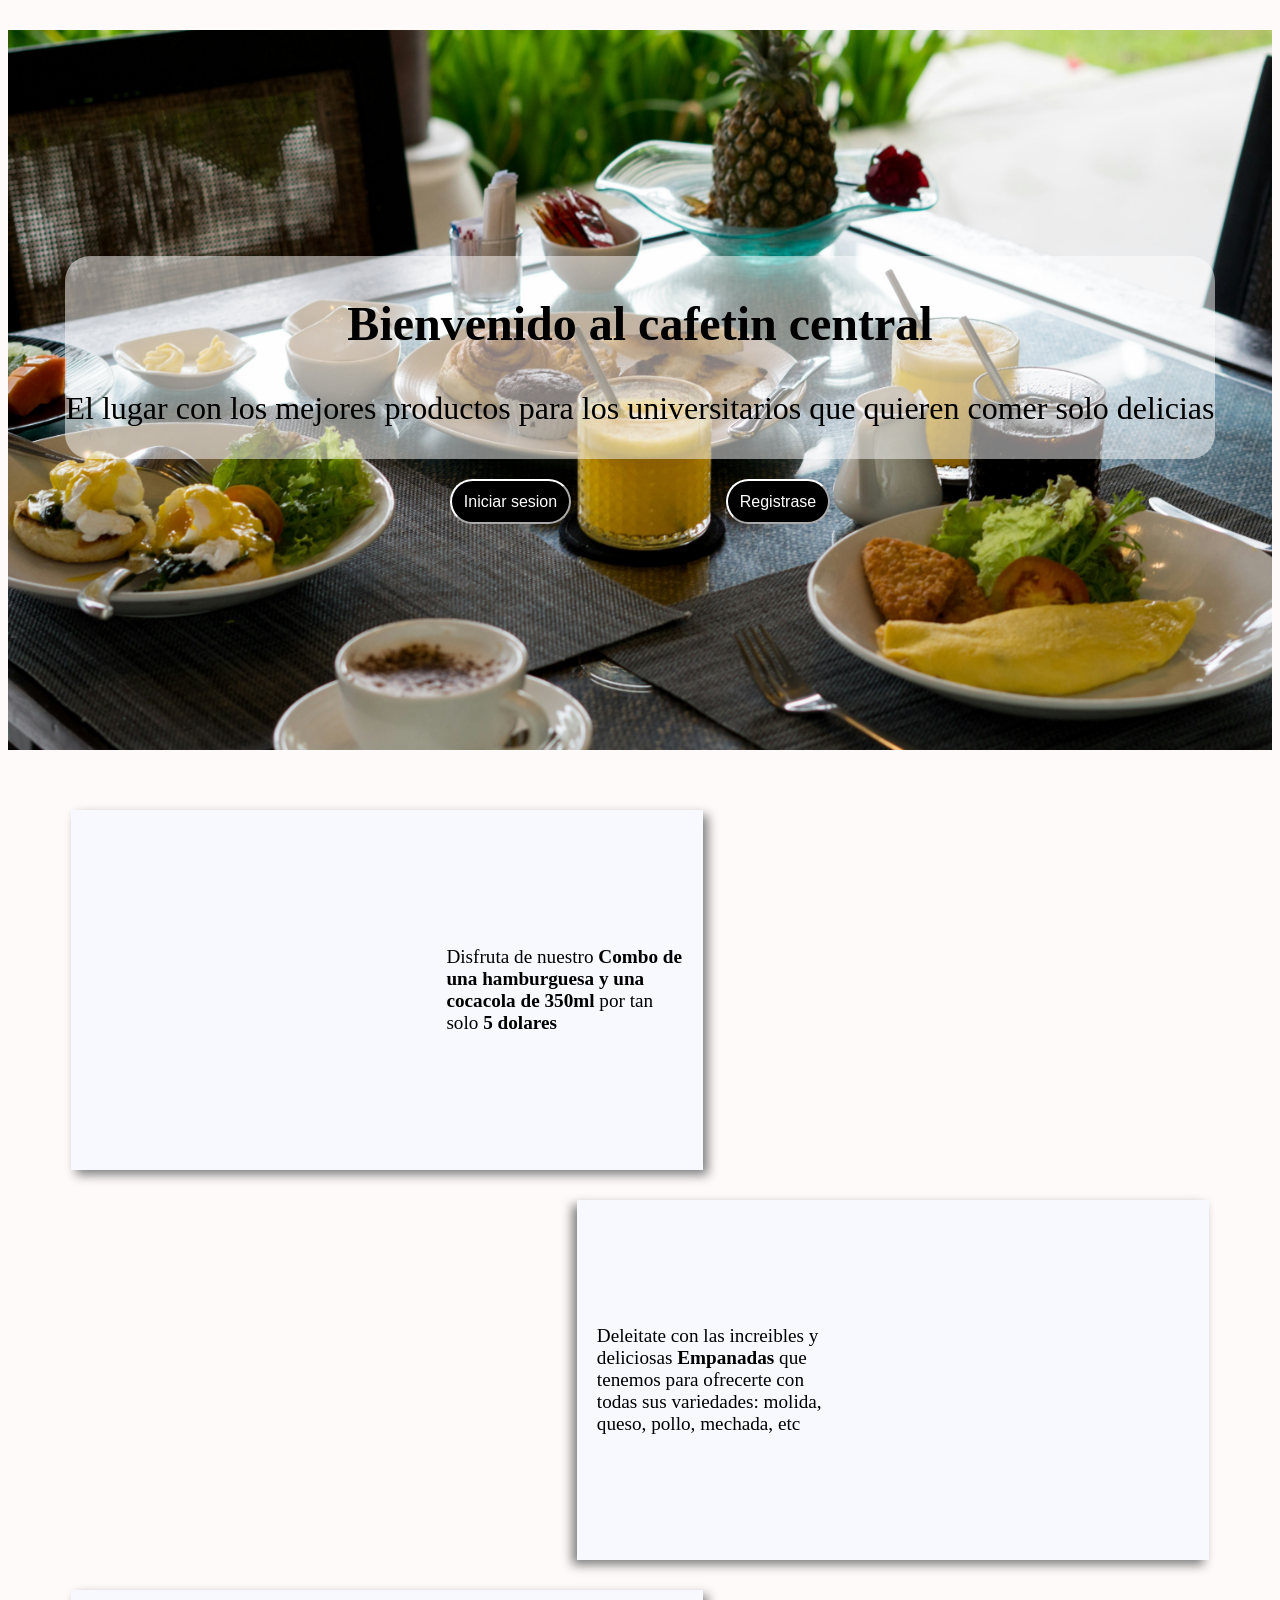
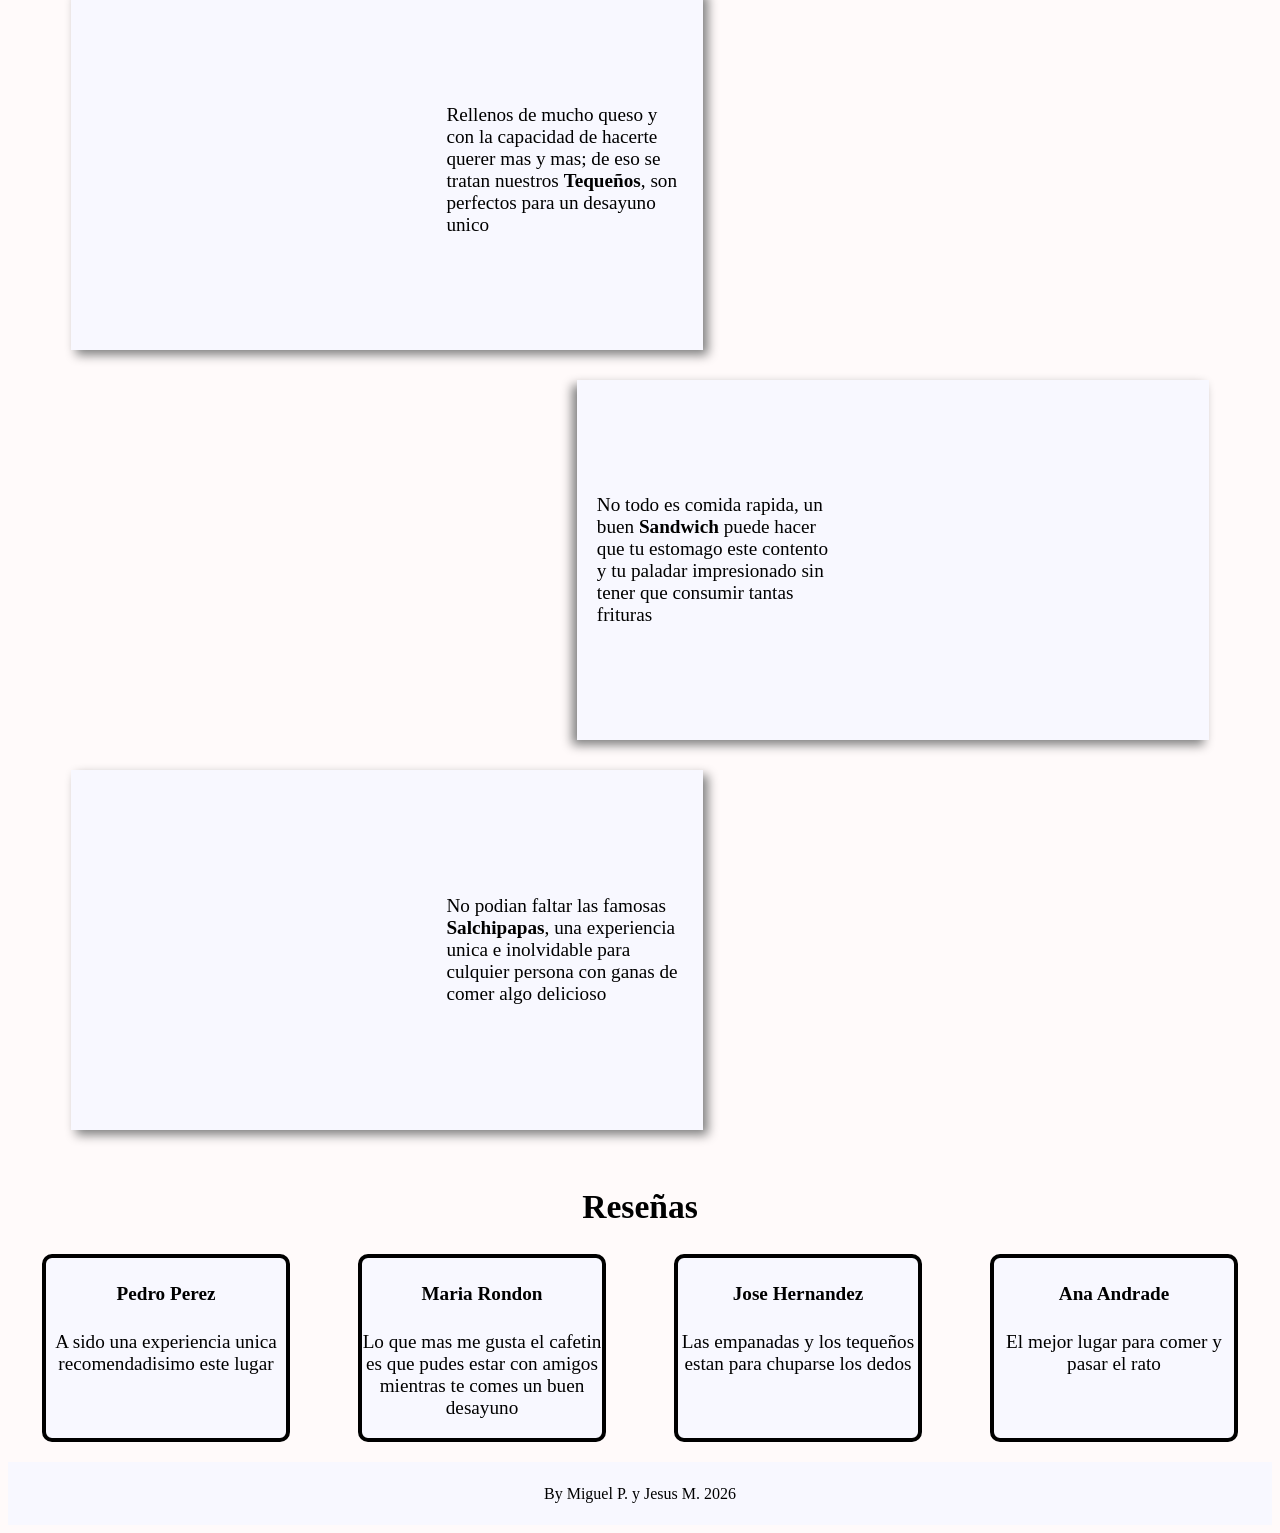
==== index.html @ e015e632 "commit 3" ====
<!DOCTYPE html>
<html lang="es">
<head>
	<meta charset="UTF-8">
	<meta name="viewport" content="width=device-width, initial-scale=1.0">
	<title>Cafetin Central</title>
	<link rel="stylesheet" href="styles.css">
</head>
<body>
	<section class="seccion Hero">
		<div class="texto">
			<h1>Bienvenido al cafetin central</h1>
			<p>El lugar con los mejores productos para los universitarios que quieren comer solo delicias</p>
		</div>
		<div class="botones">
			<button>Iniciar sesion</button>
			<button>Registrase</button>
		</div>
	</section>
	<section class="seccion sec2">
		<div class="producto pr1">
			<div class="img1"></div>
			<p>Disfruta de nuestro <strong>Combo de una hamburguesa y una cocacola de 350ml</strong> por tan solo <strong>5 dolares</strong></p>
		</div>
		<div class="producto pr2">
			<div class="img2"></div>
			<p>Deleitate con las increibles y deliciosas <strong>Empanadas</strong> que tenemos para ofrecerte con todas sus variedades: molida, queso, pollo, mechada, etc</p>
		</div>
		<div class="producto pr3">
			<div class="img3"></div>
			<p>Rellenos de mucho queso y con la capacidad de hacerte querer mas y mas; de eso se tratan nuestros <strong>Tequeños</strong>, son perfectos para un desayuno unico</p>
		</div>
		<div class="producto pr4">
			<div class="img4"></div>
			<p>No todo es comida rapida, un buen <strong>Sandwich</strong> puede hacer que tu estomago este contento y tu paladar impresionado sin tener que consumir tantas frituras</p>
		</div>
		<div class="producto pr5">
			<div class="img5"></div>
			<p>No podian faltar las famosas <strong>Salchipapas</strong>, una experiencia unica e inolvidable para culquier persona con ganas de comer algo delicioso</p>
		</div>
	</section>
	<section class="seccion reseñas">
		<h1>Reseñas</h1>
		<div class="contenReseña">
			<div class="reseña r1">
				<h4>Pedro Perez</h4>
				<p>A sido una experiencia unica recomendadisimo este lugar</p>
			</div>
			<div class="reseña r2">
				<h4>Maria Rondon</h4>
				<p>Lo que mas me gusta el cafetin es que pudes estar con amigos mientras te comes un buen desayuno</p>
			</div>
			<div class="reseña r3">
				<h4>Jose Hernandez</h4>
				<p>Las empanadas y los tequeños estan para chuparse los dedos</p>
			</div>
			<div class="reseña r4">
				<h4>Ana Andrade</h4>
				<p>El mejor lugar para comer y pasar el rato</p>
			</div>
		</div>
	</section>
	<footer>
		<p>By Miguel P. y Jesus M. 2026</p>
	</footer>
	
	<script src="script.js"></script>
</body>
</html>
---- styles.css ----
body {
	background-color: #FFFAFA;
}

.seccion{
	margin-top: 30px;
}

.Hero{
	height: 80vh;
	background-image: url("fondo.jpg");
	background-size: cover;
	background-repeat: no-repeat;
	background-position: center;
	display: flex;
	flex-direction: column;
	justify-content: center;
	align-items: center;
	color: black;
	font-size: 2rem;
}

.texto{
	text-align: center;
	background-color: rgba(255, 255, 255, 0.5);
	border-radius: 25px;
}

.botones{
	margin-top: 20px;
	display: flex;
	justify-content: space-between;
	width: 30%;
}

button{
	color: white;
	background-color: black;
	border-radius: 30px;
	border-color: white;
	padding: 3%;
	font-size: 1rem;
}


.sec2 {
	display: flex;
	flex-direction: column;
	align-items: center;

}

.producto{
	display: flex;
	width: 50%;
	align-items: center;
	background-color: #F8F8FF;
	box-shadow: 5px 5px 10px gray;
	margin-top: 30px;
}

.producto p {
	width: 40%;
	font-size: 1.2rem;
	margin: auto 20px;
}

.pr2, .pr4{
	margin-left: 40%;
	flex-direction: row-reverse;
	box-shadow: -5px 5px 10px gray;
}

.pr1, .pr3, .pr5 {
	margin-right: 40%;
}

.img1{
	background-image: url("https://www.burgerfi.com/wp-content/uploads/2025/01/Burgerfi-burger-with-fries-and-soda.webp");
	background-repeat: no-repeat;
	background-position: center;
	background-size: cover;
	height: 40vh;
	width: 60%;
}

.img2{
	background-image: url("https://www.elespectador.com/resizer/-V8Vt7vSho4xhtWnDewlnsDbZDU=/arc-anglerfish-arc2-prod-elespectador/public/2EFJ2P7JPVGURJLT7QLCSD6P74.png");
	background-repeat: no-repeat;
	background-position: center;
	background-size: cover;
	height: 40vh;
	width: 60%;
}

.img3{
	background-image: url("https://tropimarkt.com/cdn/shop/articles/tequenos_tropimarkt.png?v=1674937147");
	background-repeat: no-repeat;
	background-position: center;
	background-size: cover;
	height: 40vh;
	width: 60%;
}

.img4{
	background-image: url("https://i.pinimg.com/736x/6b/01/6e/6b016ed0fc20f3c8dacdc3f804f98456.jpg");
	background-repeat: no-repeat;
	background-position: center;
	background-size: cover;
	height: 40vh;
	width: 60%;
}

.img5{
	background-image: url("https://imag.bonviveur.com/emplatado-final-de-las-salchipapas.jpg");
	background-repeat: no-repeat;
	background-position: center;
	background-size: cover;
	height: 40vh;
	width: 60%;
}

.reseñas {
	display: flex;
	flex-direction: column;
	align-items: center;
	font-size: 1.4rem;
}

.contenReseña {
	display: flex;
	justify-content: space-around;
}

.reseña {
	width: 19%;
	text-align: center;
	background-color: #F8F8FF;
	border: 4px black solid;
	border-radius: 10px;
	font-size: 1.2rem;
}

footer {
	margin-top: 20px;
	display: flex;
	justify-content: center;
	align-items: center;
	background-color: #F8F8FF;
	height: 7vh;
}
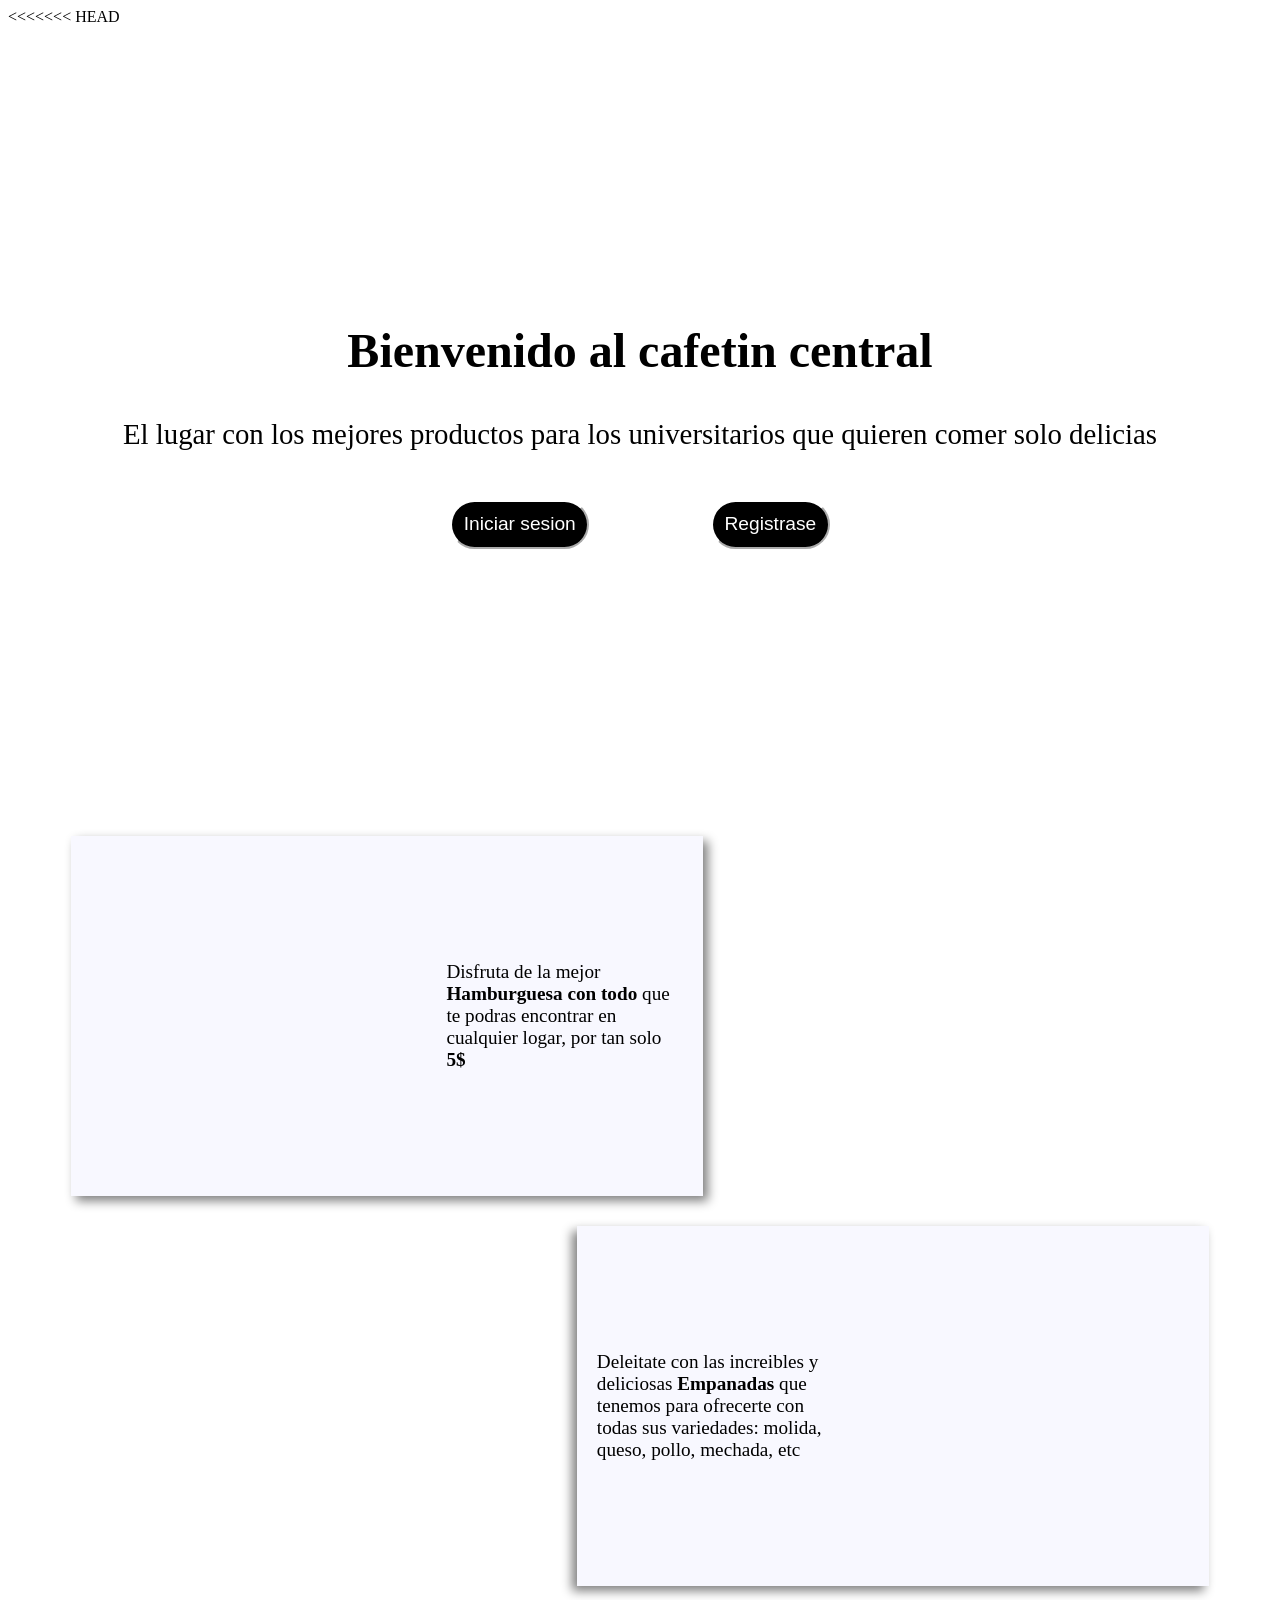
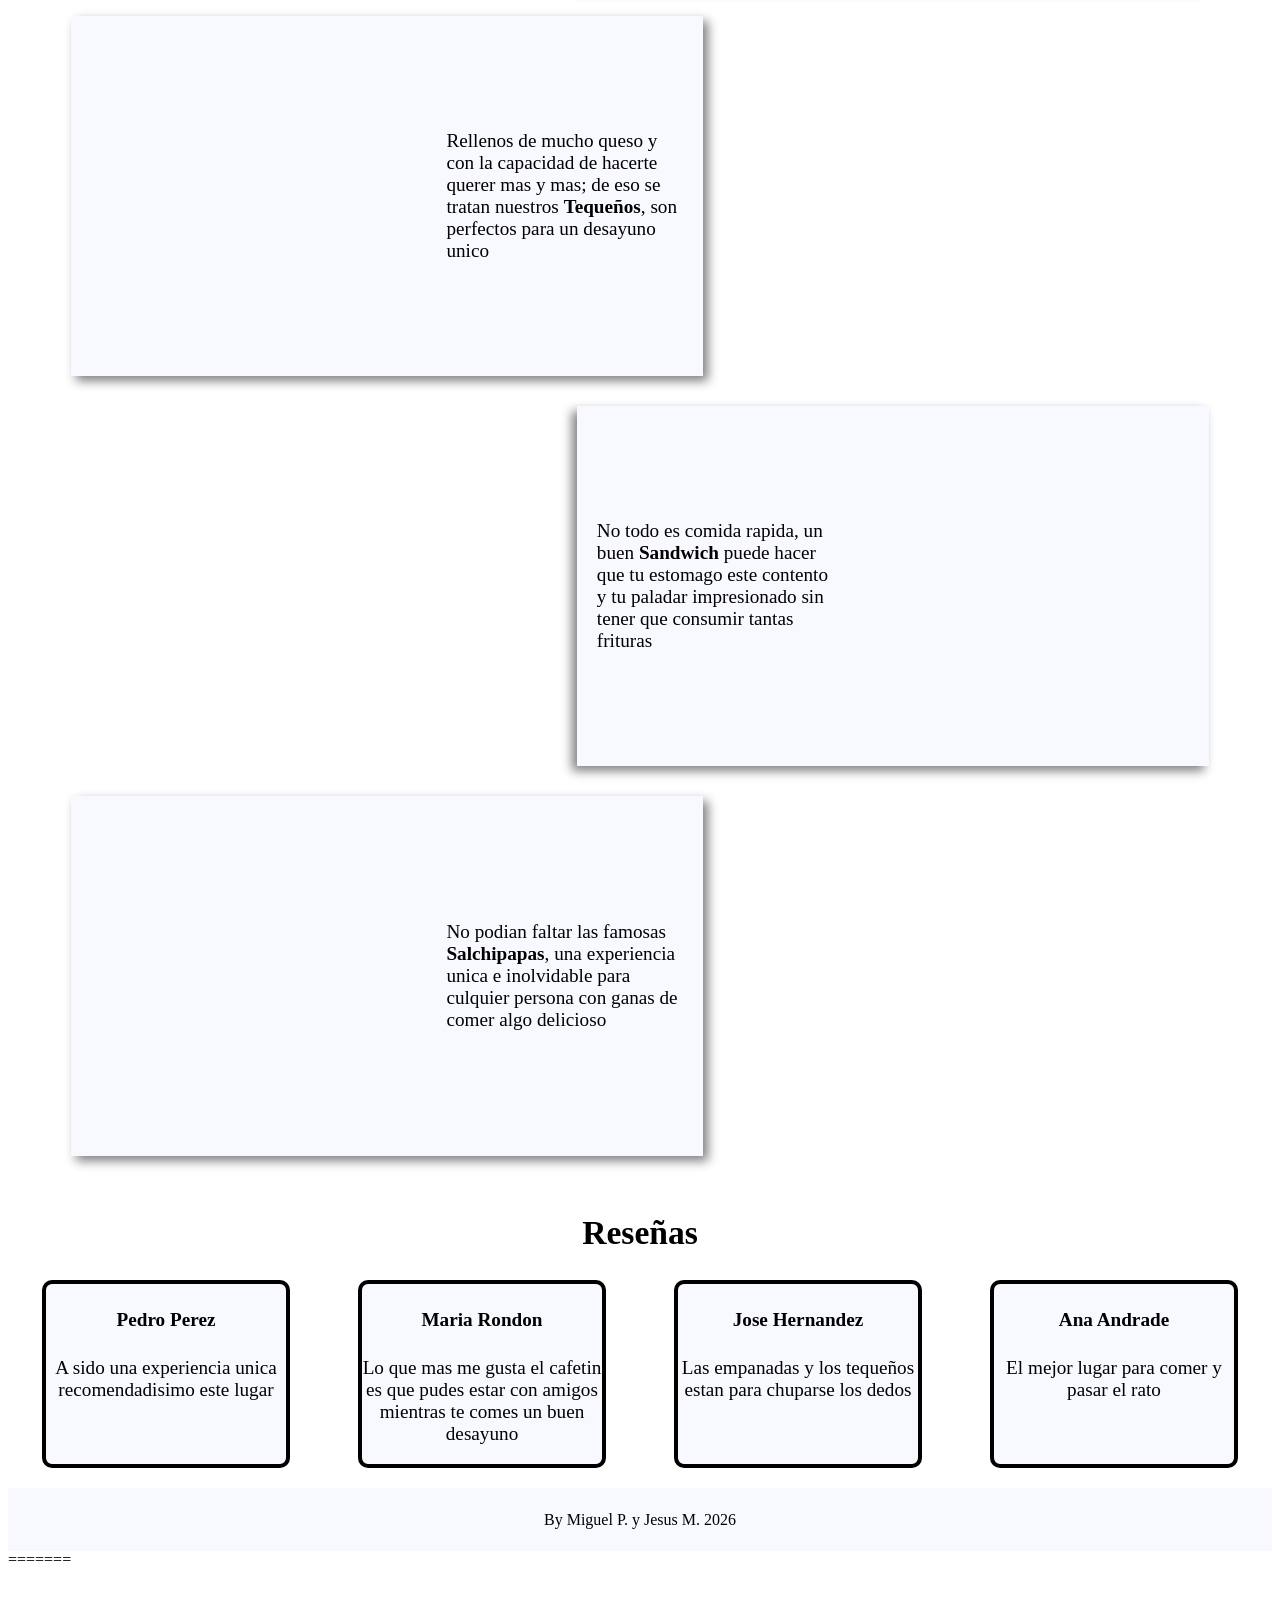
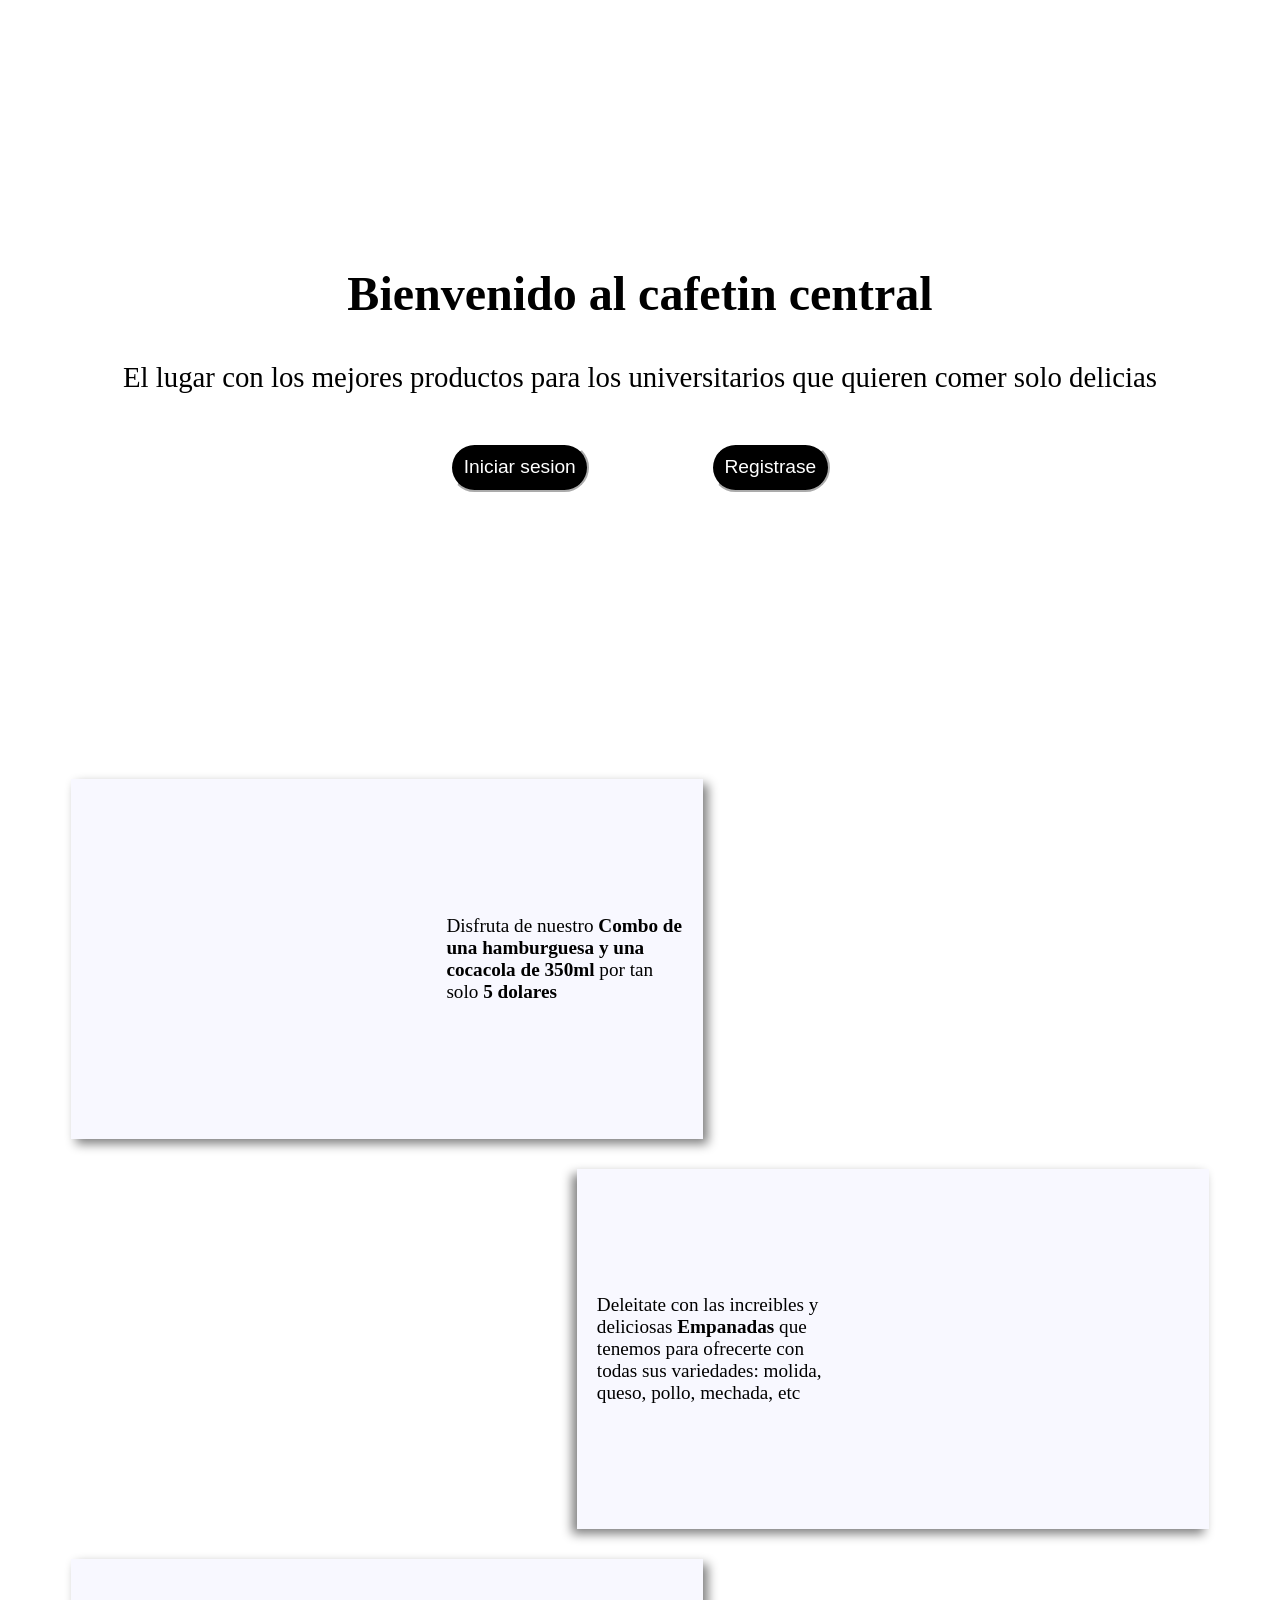
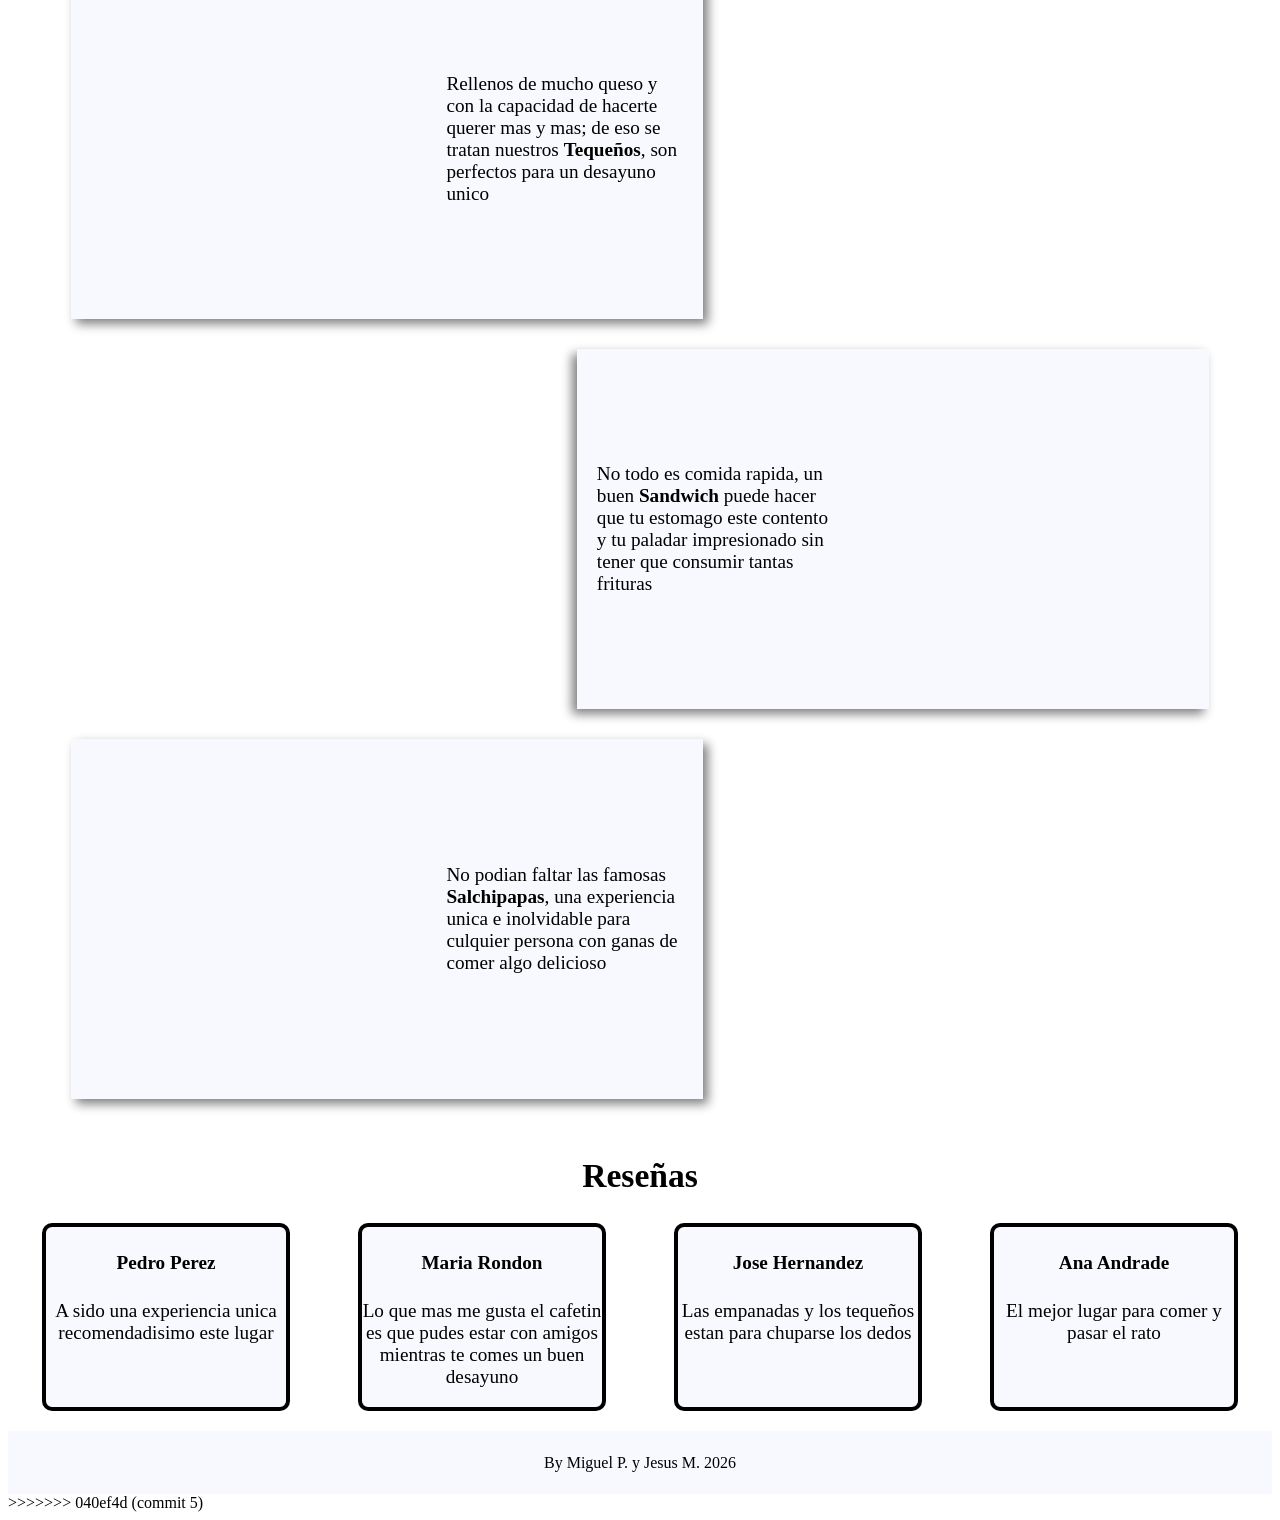
==== commit 2af8c9fd: "commit 9" ====
--- a/index.html
+++ b/index.html
@@ -1,3 +1,4 @@
+<<<<<<< HEAD
 <!DOCTYPE html>
 <html lang="es">
 <head>
@@ -13,14 +14,21 @@
 			<p>El lugar con los mejores productos para los universitarios que quieren comer solo delicias</p>
 		</div>
 		<div class="botones">
-			<button>Iniciar sesion</button>
-			<button>Registrase</button>
+			<button id="iniciar">Iniciar sesion</button>
+			<button class="registrar">Registrase</button>
 		</div>
+	</section>
+	<section id="iniciar-sesion">
+		<form action="" id="formulario">
+			<input type="text" placeholder="Ingresa tu nombre de usuario" id="usuario">
+			<input type="password" placeholder="Ingresa tu contraseña" id="contraseña">
+			<button id="entrar">Ingresar</button>
+		</form>
 	</section>
 	<section class="seccion sec2">
 		<div class="producto pr1">
 			<div class="img1"></div>
-			<p>Disfruta de nuestro <strong>Combo de una hamburguesa y una cocacola de 350ml</strong> por tan solo <strong>5 dolares</strong></p>
+			<p>Disfruta de la mejor <strong>Hamburguesa con todo</strong> que te podras encontrar en cualquier logar, por tan solo <strong>5$</strong></p>
 		</div>
 		<div class="producto pr2">
 			<div class="img2"></div>
@@ -66,4 +74,81 @@
 	
 	<script src="script.js"></script>
 </body>
+=======
+<!DOCTYPE html>
+<html lang="es">
+<head>
+	<meta charset="UTF-8">
+	<meta name="viewport" content="width=device-width, initial-scale=1.0">
+	<title>Cafetin Central</title>
+	<link rel="stylesheet" href="styles.css">
+</head>
+<body>
+	<section class="seccion Hero">
+		<div class="texto">
+			<h1>Bienvenido al cafetin central</h1>
+			<p>El lugar con los mejores productos para los universitarios que quieren comer solo delicias</p>
+		</div>
+		<div class="botones">
+			<button id="iniciar">Iniciar sesion</button>
+			<button class="registrar">Registrase</button>
+		</div>
+	</section>
+	<section id="iniciar-sesion">
+		<form action="" id="formulario">
+			<input type="text" placeholder="Ingresa tu nombre de usuario" id="usuario">
+			<input type="password" placeholder="Ingresa tu contraseña" id="contraseña">
+			<button id="entrar">Ingresar</button>
+		</form>
+	</section>
+	<section class="seccion sec2">
+		<div class="producto pr1">
+			<div class="img1"></div>
+			<p>Disfruta de nuestro <strong>Combo de una hamburguesa y una cocacola de 350ml</strong> por tan solo <strong>5 dolares</strong></p>
+		</div>
+		<div class="producto pr2">
+			<div class="img2"></div>
+			<p>Deleitate con las increibles y deliciosas <strong>Empanadas</strong> que tenemos para ofrecerte con todas sus variedades: molida, queso, pollo, mechada, etc</p>
+		</div>
+		<div class="producto pr3">
+			<div class="img3"></div>
+			<p>Rellenos de mucho queso y con la capacidad de hacerte querer mas y mas; de eso se tratan nuestros <strong>Tequeños</strong>, son perfectos para un desayuno unico</p>
+		</div>
+		<div class="producto pr4">
+			<div class="img4"></div>
+			<p>No todo es comida rapida, un buen <strong>Sandwich</strong> puede hacer que tu estomago este contento y tu paladar impresionado sin tener que consumir tantas frituras</p>
+		</div>
+		<div class="producto pr5">
+			<div class="img5"></div>
+			<p>No podian faltar las famosas <strong>Salchipapas</strong>, una experiencia unica e inolvidable para culquier persona con ganas de comer algo delicioso</p>
+		</div>
+	</section>
+	<section class="seccion reseñas">
+		<h1>Reseñas</h1>
+		<div class="contenReseña">
+			<div class="reseña r1">
+				<h4>Pedro Perez</h4>
+				<p>A sido una experiencia unica recomendadisimo este lugar</p>
+			</div>
+			<div class="reseña r2">
+				<h4>Maria Rondon</h4>
+				<p>Lo que mas me gusta el cafetin es que pudes estar con amigos mientras te comes un buen desayuno</p>
+			</div>
+			<div class="reseña r3">
+				<h4>Jose Hernandez</h4>
+				<p>Las empanadas y los tequeños estan para chuparse los dedos</p>
+			</div>
+			<div class="reseña r4">
+				<h4>Ana Andrade</h4>
+				<p>El mejor lugar para comer y pasar el rato</p>
+			</div>
+		</div>
+	</section>
+	<footer>
+		<p>By Miguel P. y Jesus M. 2026</p>
+	</footer>
+	
+	<script src="script.js"></script>
+</body>
+>>>>>>> 040ef4d (commit 5)
 </html>
--- a/styles.css
+++ b/styles.css
@@ -1,6 +1,7 @@
-
+<<<<<<< HEAD
 body {
 	background-color: #FFFAFA;
+    font-family: sans-serif;
 }
 
 .seccion{
@@ -9,7 +10,7 @@
 
 .Hero{
 	height: 80vh;
-	background-image: url("fondo.jpg");
+	background-image: url("imagenes/fondo.jpg");
 	background-size: cover;
 	background-repeat: no-repeat;
 	background-position: center;
@@ -19,6 +20,10 @@
 	align-items: center;
 	color: black;
 	font-size: 2rem;
+}
+
+.Hero p{
+    font-size: 1.8rem;
 }
 
 .texto{
@@ -40,7 +45,35 @@
 	border-radius: 30px;
 	border-color: white;
 	padding: 3%;
-	font-size: 1rem;
+	font-size: 1.2rem;
+}
+
+
+#iniciar-sesion{
+	display: none;
+	justify-content: center;
+	align-items: center;
+	margin-top: 30px;
+	height: 40vh;
+}
+
+#formulario{
+	display: none;
+	flex-direction: column;
+	justify-content: space-around;
+	height: 30vh;
+	border: 2px solid black;
+	width: 40%;
+	padding: 10px;
+}
+
+input {
+	border: 2px solid black;
+	border-radius: 20px;
+	background-color: white;
+	color: black;
+	font-size: 1.2rem;
+	padding: 10px;
 }
 
 
@@ -58,6 +91,15 @@
 	background-color: #F8F8FF;
 	box-shadow: 5px 5px 10px gray;
 	margin-top: 30px;
+}
+
+.producto, .reseña {
+    transition: transform 0.3s ease;
+}
+
+.producto:hover, .reseña:hover {
+    transform: scale(1.02);
+    padding: 0;
 }
 
 .producto p {
@@ -77,7 +119,7 @@
 }
 
 .img1{
-	background-image: url("https://www.burgerfi.com/wp-content/uploads/2025/01/Burgerfi-burger-with-fries-and-soda.webp");
+	background-image: url("imagenes/hamburguesa.png");
 	background-repeat: no-repeat;
 	background-position: center;
 	background-size: cover;
@@ -86,7 +128,7 @@
 }
 
 .img2{
-	background-image: url("https://www.elespectador.com/resizer/-V8Vt7vSho4xhtWnDewlnsDbZDU=/arc-anglerfish-arc2-prod-elespectador/public/2EFJ2P7JPVGURJLT7QLCSD6P74.png");
+	background-image: url("imagenes/empanadas.jpg");
 	background-repeat: no-repeat;
 	background-position: center;
 	background-size: cover;
@@ -95,7 +137,7 @@
 }
 
 .img3{
-	background-image: url("https://tropimarkt.com/cdn/shop/articles/tequenos_tropimarkt.png?v=1674937147");
+	background-image: url("imagenes/teque%C3%B1os.jpg");
 	background-repeat: no-repeat;
 	background-position: center;
 	background-size: cover;
@@ -104,7 +146,7 @@
 }
 
 .img4{
-	background-image: url("https://i.pinimg.com/736x/6b/01/6e/6b016ed0fc20f3c8dacdc3f804f98456.jpg");
+	background-image: url("imagenes/sanwdich.jpg");
 	background-repeat: no-repeat;
 	background-position: center;
 	background-size: cover;
@@ -113,7 +155,7 @@
 }
 
 .img5{
-	background-image: url("https://imag.bonviveur.com/emplatado-final-de-las-salchipapas.jpg");
+	background-image: url("imagenes/salchipapas.jpg");
 	background-repeat: no-repeat;
 	background-position: center;
 	background-size: cover;
@@ -149,4 +191,197 @@
 	align-items: center;
 	background-color: #F8F8FF;
 	height: 7vh;
+=======
+body {
+	background-color: #FFFAFA;
+    font-family: sans-serif;
+}
+
+.seccion{
+	margin-top: 30px;
+}
+
+.Hero{
+	height: 80vh;
+	background-image: url("fondo.jpg");
+	background-size: cover;
+	background-repeat: no-repeat;
+	background-position: center;
+	display: flex;
+	flex-direction: column;
+	justify-content: center;
+	align-items: center;
+	color: black;
+	font-size: 2rem;
+}
+
+.Hero p{
+    font-size: 1.8rem;
+}
+
+.texto{
+	text-align: center;
+	background-color: rgba(255, 255, 255, 0.5);
+	border-radius: 25px;
+}
+
+.botones{
+	margin-top: 20px;
+	display: flex;
+	justify-content: space-between;
+	width: 30%;
+}
+
+button{
+	color: white;
+	background-color: black;
+	border-radius: 30px;
+	border-color: white;
+	padding: 3%;
+	font-size: 1.2rem;
+}
+
+
+#iniciar-sesion{
+	display: none;
+	justify-content: center;
+	align-items: center;
+	margin-top: 30px;
+	height: 40vh;
+}
+
+#formulario{
+	display: none;
+	flex-direction: column;
+	justify-content: space-around;
+	height: 30vh;
+	border: 2px solid black;
+	width: 40%;
+	padding: 10px;
+}
+
+input {
+	border: 2px solid black;
+	border-radius: 20px;
+	background-color: white;
+	color: black;
+	font-size: 1.2rem;
+	padding: 10px;
+}
+
+
+.sec2 {
+	display: flex;
+	flex-direction: column;
+	align-items: center;
+
+}
+
+.producto{
+	display: flex;
+	width: 50%;
+	align-items: center;
+	background-color: #F8F8FF;
+	box-shadow: 5px 5px 10px gray;
+	margin-top: 30px;
+}
+
+.producto:hover{
+    padding: 10px;
+}
+
+.producto p {
+	width: 40%;
+	font-size: 1.2rem;
+	margin: auto 20px;
+}
+
+.pr2, .pr4{
+	margin-left: 40%;
+	flex-direction: row-reverse;
+	box-shadow: -5px 5px 10px gray;
+}
+
+.pr1, .pr3, .pr5 {
+	margin-right: 40%;
+}
+
+.img1{
+	background-image: url("https://www.burgerfi.com/wp-content/uploads/2025/01/Burgerfi-burger-with-fries-and-soda.webp");
+	background-repeat: no-repeat;
+	background-position: center;
+	background-size: cover;
+	height: 40vh;
+	width: 60%;
+}
+
+.img2{
+	background-image: url("https://www.elespectador.com/resizer/-V8Vt7vSho4xhtWnDewlnsDbZDU=/arc-anglerfish-arc2-prod-elespectador/public/2EFJ2P7JPVGURJLT7QLCSD6P74.png");
+	background-repeat: no-repeat;
+	background-position: center;
+	background-size: cover;
+	height: 40vh;
+	width: 60%;
+}
+
+.img3{
+	background-image: url("https://tropimarkt.com/cdn/shop/articles/tequenos_tropimarkt.png?v=1674937147");
+	background-repeat: no-repeat;
+	background-position: center;
+	background-size: cover;
+	height: 40vh;
+	width: 60%;
+}
+
+.img4{
+	background-image: url("https://i.pinimg.com/736x/6b/01/6e/6b016ed0fc20f3c8dacdc3f804f98456.jpg");
+	background-repeat: no-repeat;
+	background-position: center;
+	background-size: cover;
+	height: 40vh;
+	width: 60%;
+}
+
+.img5{
+	background-image: url("https://imag.bonviveur.com/emplatado-final-de-las-salchipapas.jpg");
+	background-repeat: no-repeat;
+	background-position: center;
+	background-size: cover;
+	height: 40vh;
+	width: 60%;
+}
+
+.reseñas {
+	display: flex;
+	flex-direction: column;
+	align-items: center;
+	font-size: 1.4rem;
+}
+
+.contenReseña {
+	display: flex;
+	justify-content: space-around;
+}
+
+.reseña {
+	width: 19%;
+	text-align: center;
+	background-color: #F8F8FF;
+	border: 4px black solid;
+	border-radius: 10px;
+	font-size: 1.2rem;
+}
+
+.reseña:hover{
+    padding: 10px;
+}
+
+footer {
+	margin-top: 20px;
+	display: flex;
+	justify-content: center;
+	align-items: center;
+	background-color: #F8F8FF;
+	height: 7vh;
+>>>>>>> 040ef4d (commit 5)
 }
--- a/styles.css
+++ b/styles.css
@@ -1,6 +1,7 @@
-
+<<<<<<< HEAD
 body {
 	background-color: #FFFAFA;
+    font-family: sans-serif;
 }
 
 .seccion{
@@ -9,7 +10,7 @@
 
 .Hero{
 	height: 80vh;
-	background-image: url("fondo.jpg");
+	background-image: url("imagenes/fondo.jpg");
 	background-size: cover;
 	background-repeat: no-repeat;
 	background-position: center;
@@ -19,6 +20,10 @@
 	align-items: center;
 	color: black;
 	font-size: 2rem;
+}
+
+.Hero p{
+    font-size: 1.8rem;
 }
 
 .texto{
@@ -40,7 +45,35 @@
 	border-radius: 30px;
 	border-color: white;
 	padding: 3%;
-	font-size: 1rem;
+	font-size: 1.2rem;
+}
+
+
+#iniciar-sesion{
+	display: none;
+	justify-content: center;
+	align-items: center;
+	margin-top: 30px;
+	height: 40vh;
+}
+
+#formulario{
+	display: none;
+	flex-direction: column;
+	justify-content: space-around;
+	height: 30vh;
+	border: 2px solid black;
+	width: 40%;
+	padding: 10px;
+}
+
+input {
+	border: 2px solid black;
+	border-radius: 20px;
+	background-color: white;
+	color: black;
+	font-size: 1.2rem;
+	padding: 10px;
 }
 
 
@@ -58,6 +91,15 @@
 	background-color: #F8F8FF;
 	box-shadow: 5px 5px 10px gray;
 	margin-top: 30px;
+}
+
+.producto, .reseña {
+    transition: transform 0.3s ease;
+}
+
+.producto:hover, .reseña:hover {
+    transform: scale(1.02);
+    padding: 0;
 }
 
 .producto p {
@@ -77,7 +119,7 @@
 }
 
 .img1{
-	background-image: url("https://www.burgerfi.com/wp-content/uploads/2025/01/Burgerfi-burger-with-fries-and-soda.webp");
+	background-image: url("imagenes/hamburguesa.png");
 	background-repeat: no-repeat;
 	background-position: center;
 	background-size: cover;
@@ -86,7 +128,7 @@
 }
 
 .img2{
-	background-image: url("https://www.elespectador.com/resizer/-V8Vt7vSho4xhtWnDewlnsDbZDU=/arc-anglerfish-arc2-prod-elespectador/public/2EFJ2P7JPVGURJLT7QLCSD6P74.png");
+	background-image: url("imagenes/empanadas.jpg");
 	background-repeat: no-repeat;
 	background-position: center;
 	background-size: cover;
@@ -95,7 +137,7 @@
 }
 
 .img3{
-	background-image: url("https://tropimarkt.com/cdn/shop/articles/tequenos_tropimarkt.png?v=1674937147");
+	background-image: url("imagenes/teque%C3%B1os.jpg");
 	background-repeat: no-repeat;
 	background-position: center;
 	background-size: cover;
@@ -104,7 +146,7 @@
 }
 
 .img4{
-	background-image: url("https://i.pinimg.com/736x/6b/01/6e/6b016ed0fc20f3c8dacdc3f804f98456.jpg");
+	background-image: url("imagenes/sanwdich.jpg");
 	background-repeat: no-repeat;
 	background-position: center;
 	background-size: cover;
@@ -113,7 +155,7 @@
 }
 
 .img5{
-	background-image: url("https://imag.bonviveur.com/emplatado-final-de-las-salchipapas.jpg");
+	background-image: url("imagenes/salchipapas.jpg");
 	background-repeat: no-repeat;
 	background-position: center;
 	background-size: cover;
@@ -149,4 +191,197 @@
 	align-items: center;
 	background-color: #F8F8FF;
 	height: 7vh;
+=======
+body {
+	background-color: #FFFAFA;
+    font-family: sans-serif;
+}
+
+.seccion{
+	margin-top: 30px;
+}
+
+.Hero{
+	height: 80vh;
+	background-image: url("fondo.jpg");
+	background-size: cover;
+	background-repeat: no-repeat;
+	background-position: center;
+	display: flex;
+	flex-direction: column;
+	justify-content: center;
+	align-items: center;
+	color: black;
+	font-size: 2rem;
+}
+
+.Hero p{
+    font-size: 1.8rem;
+}
+
+.texto{
+	text-align: center;
+	background-color: rgba(255, 255, 255, 0.5);
+	border-radius: 25px;
+}
+
+.botones{
+	margin-top: 20px;
+	display: flex;
+	justify-content: space-between;
+	width: 30%;
+}
+
+button{
+	color: white;
+	background-color: black;
+	border-radius: 30px;
+	border-color: white;
+	padding: 3%;
+	font-size: 1.2rem;
+}
+
+
+#iniciar-sesion{
+	display: none;
+	justify-content: center;
+	align-items: center;
+	margin-top: 30px;
+	height: 40vh;
+}
+
+#formulario{
+	display: none;
+	flex-direction: column;
+	justify-content: space-around;
+	height: 30vh;
+	border: 2px solid black;
+	width: 40%;
+	padding: 10px;
+}
+
+input {
+	border: 2px solid black;
+	border-radius: 20px;
+	background-color: white;
+	color: black;
+	font-size: 1.2rem;
+	padding: 10px;
+}
+
+
+.sec2 {
+	display: flex;
+	flex-direction: column;
+	align-items: center;
+
+}
+
+.producto{
+	display: flex;
+	width: 50%;
+	align-items: center;
+	background-color: #F8F8FF;
+	box-shadow: 5px 5px 10px gray;
+	margin-top: 30px;
+}
+
+.producto:hover{
+    padding: 10px;
+}
+
+.producto p {
+	width: 40%;
+	font-size: 1.2rem;
+	margin: auto 20px;
+}
+
+.pr2, .pr4{
+	margin-left: 40%;
+	flex-direction: row-reverse;
+	box-shadow: -5px 5px 10px gray;
+}
+
+.pr1, .pr3, .pr5 {
+	margin-right: 40%;
+}
+
+.img1{
+	background-image: url("https://www.burgerfi.com/wp-content/uploads/2025/01/Burgerfi-burger-with-fries-and-soda.webp");
+	background-repeat: no-repeat;
+	background-position: center;
+	background-size: cover;
+	height: 40vh;
+	width: 60%;
+}
+
+.img2{
+	background-image: url("https://www.elespectador.com/resizer/-V8Vt7vSho4xhtWnDewlnsDbZDU=/arc-anglerfish-arc2-prod-elespectador/public/2EFJ2P7JPVGURJLT7QLCSD6P74.png");
+	background-repeat: no-repeat;
+	background-position: center;
+	background-size: cover;
+	height: 40vh;
+	width: 60%;
+}
+
+.img3{
+	background-image: url("https://tropimarkt.com/cdn/shop/articles/tequenos_tropimarkt.png?v=1674937147");
+	background-repeat: no-repeat;
+	background-position: center;
+	background-size: cover;
+	height: 40vh;
+	width: 60%;
+}
+
+.img4{
+	background-image: url("https://i.pinimg.com/736x/6b/01/6e/6b016ed0fc20f3c8dacdc3f804f98456.jpg");
+	background-repeat: no-repeat;
+	background-position: center;
+	background-size: cover;
+	height: 40vh;
+	width: 60%;
+}
+
+.img5{
+	background-image: url("https://imag.bonviveur.com/emplatado-final-de-las-salchipapas.jpg");
+	background-repeat: no-repeat;
+	background-position: center;
+	background-size: cover;
+	height: 40vh;
+	width: 60%;
+}
+
+.reseñas {
+	display: flex;
+	flex-direction: column;
+	align-items: center;
+	font-size: 1.4rem;
+}
+
+.contenReseña {
+	display: flex;
+	justify-content: space-around;
+}
+
+.reseña {
+	width: 19%;
+	text-align: center;
+	background-color: #F8F8FF;
+	border: 4px black solid;
+	border-radius: 10px;
+	font-size: 1.2rem;
+}
+
+.reseña:hover{
+    padding: 10px;
+}
+
+footer {
+	margin-top: 20px;
+	display: flex;
+	justify-content: center;
+	align-items: center;
+	background-color: #F8F8FF;
+	height: 7vh;
+>>>>>>> 040ef4d (commit 5)
 }
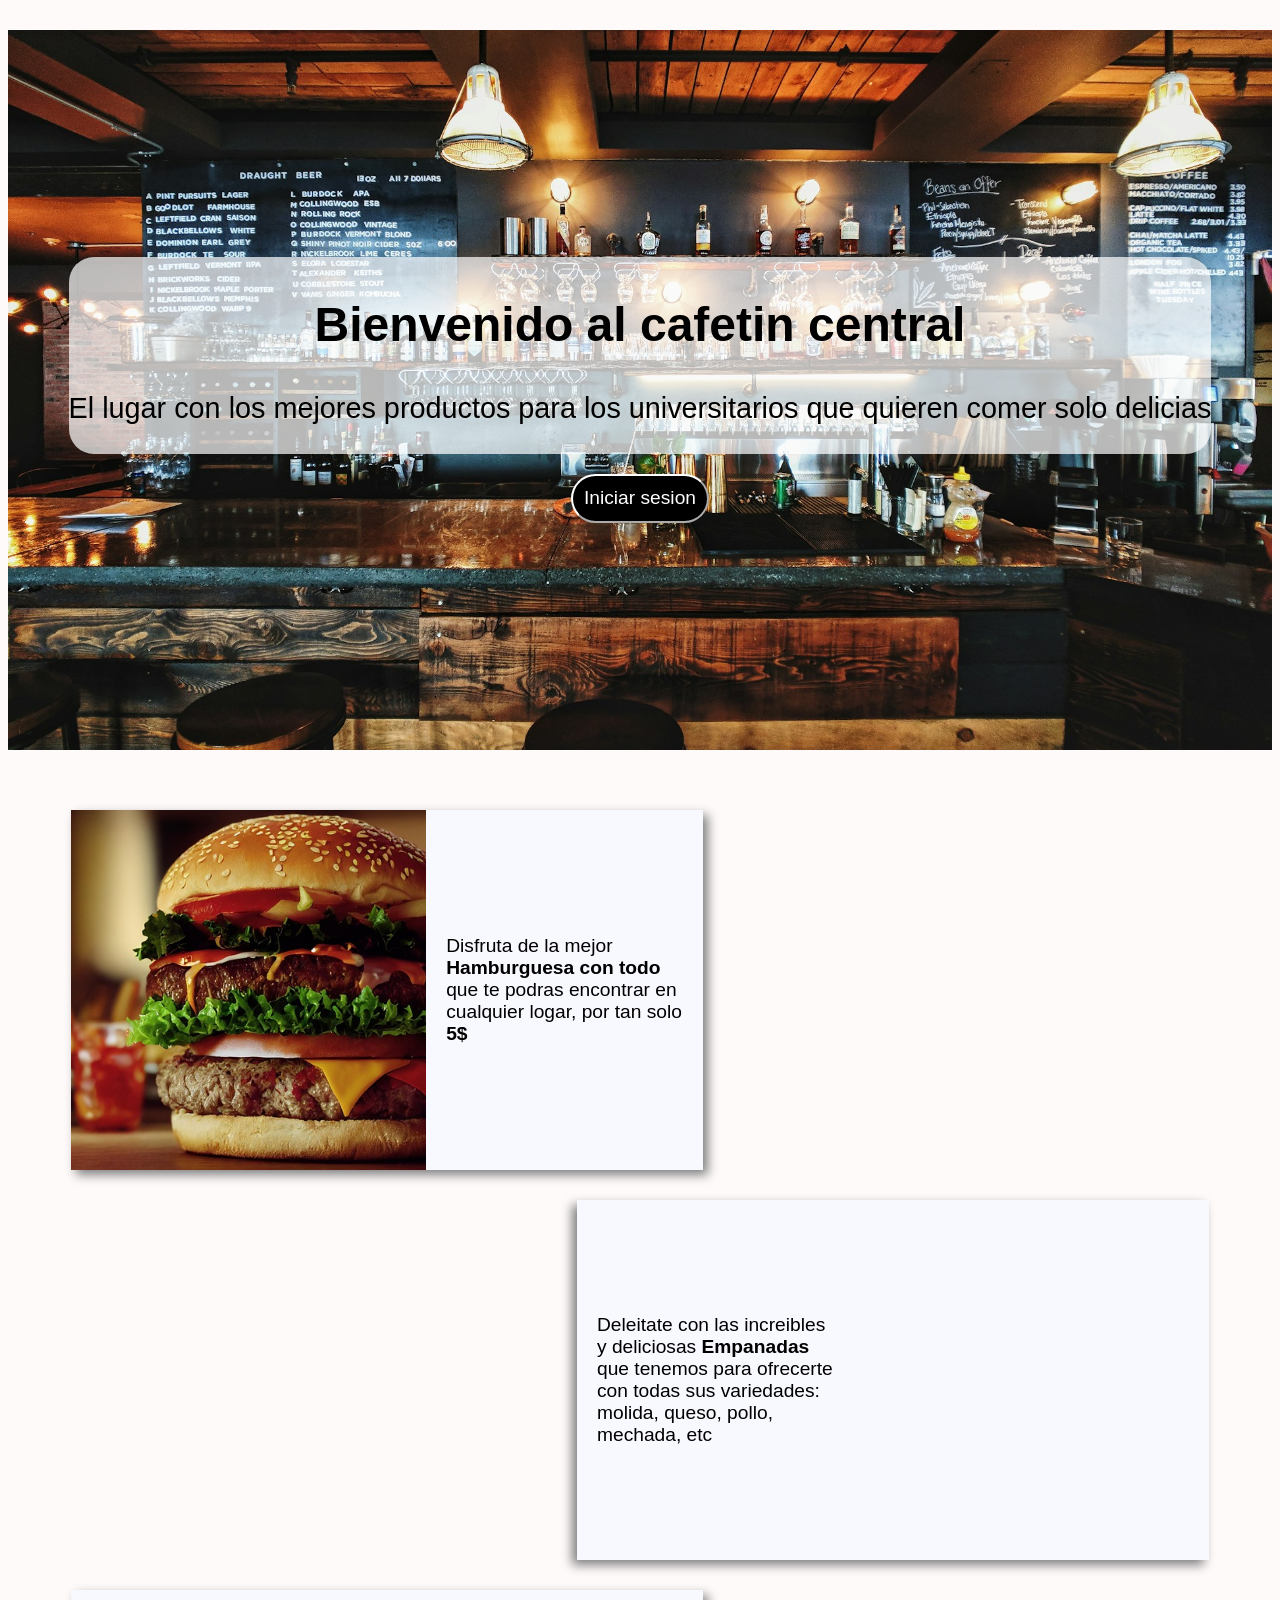
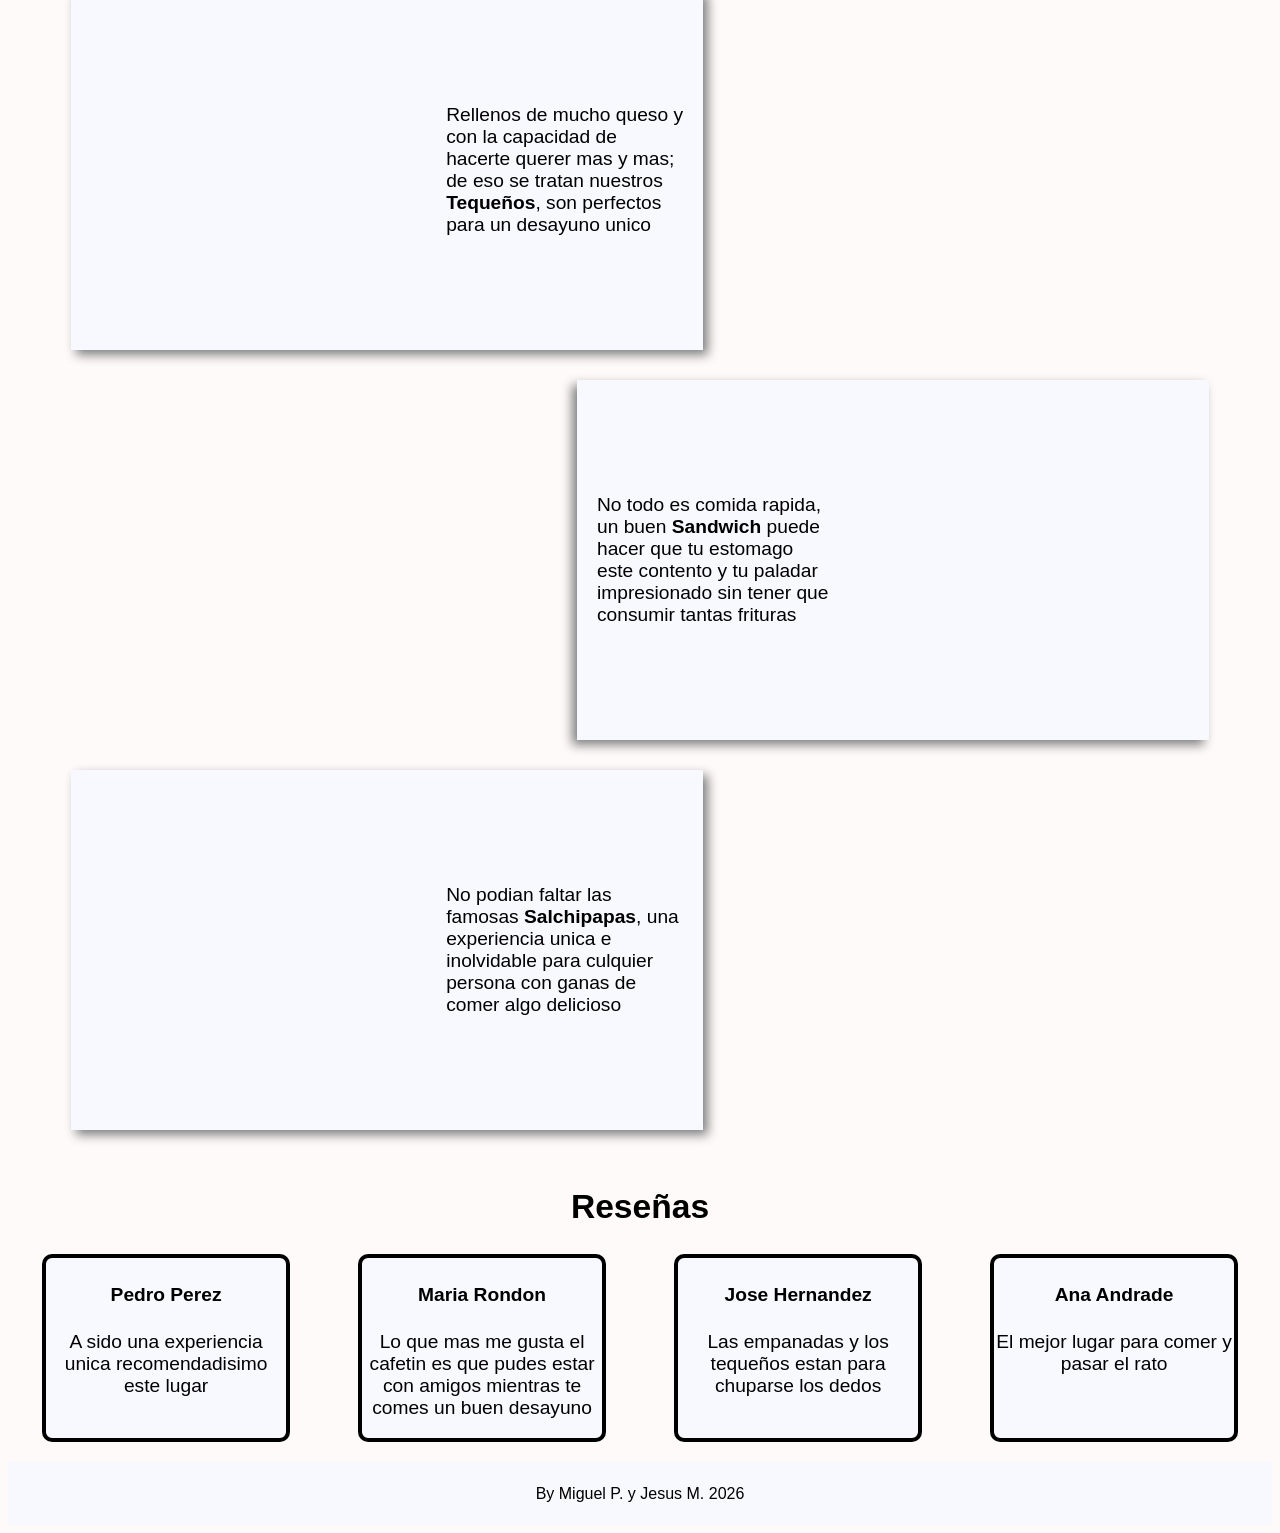
==== commit a9951a74: "commit 10" ====
--- a/index.html
+++ b/index.html
@@ -1,4 +1,3 @@
-<<<<<<< HEAD
 <!DOCTYPE html>
 <html lang="es">
 <head>
@@ -13,9 +12,8 @@
 			<h1>Bienvenido al cafetin central</h1>
 			<p>El lugar con los mejores productos para los universitarios que quieren comer solo delicias</p>
 		</div>
-		<div class="botones">
+		<div class="boton">
 			<button id="iniciar">Iniciar sesion</button>
-			<button class="registrar">Registrase</button>
 		</div>
 	</section>
 	<section id="iniciar-sesion">
@@ -74,81 +72,5 @@
 	
 	<script src="script.js"></script>
 </body>
-=======
-<!DOCTYPE html>
-<html lang="es">
-<head>
-	<meta charset="UTF-8">
-	<meta name="viewport" content="width=device-width, initial-scale=1.0">
-	<title>Cafetin Central</title>
-	<link rel="stylesheet" href="styles.css">
-</head>
-<body>
-	<section class="seccion Hero">
-		<div class="texto">
-			<h1>Bienvenido al cafetin central</h1>
-			<p>El lugar con los mejores productos para los universitarios que quieren comer solo delicias</p>
-		</div>
-		<div class="botones">
-			<button id="iniciar">Iniciar sesion</button>
-			<button class="registrar">Registrase</button>
-		</div>
-	</section>
-	<section id="iniciar-sesion">
-		<form action="" id="formulario">
-			<input type="text" placeholder="Ingresa tu nombre de usuario" id="usuario">
-			<input type="password" placeholder="Ingresa tu contraseña" id="contraseña">
-			<button id="entrar">Ingresar</button>
-		</form>
-	</section>
-	<section class="seccion sec2">
-		<div class="producto pr1">
-			<div class="img1"></div>
-			<p>Disfruta de nuestro <strong>Combo de una hamburguesa y una cocacola de 350ml</strong> por tan solo <strong>5 dolares</strong></p>
-		</div>
-		<div class="producto pr2">
-			<div class="img2"></div>
-			<p>Deleitate con las increibles y deliciosas <strong>Empanadas</strong> que tenemos para ofrecerte con todas sus variedades: molida, queso, pollo, mechada, etc</p>
-		</div>
-		<div class="producto pr3">
-			<div class="img3"></div>
-			<p>Rellenos de mucho queso y con la capacidad de hacerte querer mas y mas; de eso se tratan nuestros <strong>Tequeños</strong>, son perfectos para un desayuno unico</p>
-		</div>
-		<div class="producto pr4">
-			<div class="img4"></div>
-			<p>No todo es comida rapida, un buen <strong>Sandwich</strong> puede hacer que tu estomago este contento y tu paladar impresionado sin tener que consumir tantas frituras</p>
-		</div>
-		<div class="producto pr5">
-			<div class="img5"></div>
-			<p>No podian faltar las famosas <strong>Salchipapas</strong>, una experiencia unica e inolvidable para culquier persona con ganas de comer algo delicioso</p>
-		</div>
-	</section>
-	<section class="seccion reseñas">
-		<h1>Reseñas</h1>
-		<div class="contenReseña">
-			<div class="reseña r1">
-				<h4>Pedro Perez</h4>
-				<p>A sido una experiencia unica recomendadisimo este lugar</p>
-			</div>
-			<div class="reseña r2">
-				<h4>Maria Rondon</h4>
-				<p>Lo que mas me gusta el cafetin es que pudes estar con amigos mientras te comes un buen desayuno</p>
-			</div>
-			<div class="reseña r3">
-				<h4>Jose Hernandez</h4>
-				<p>Las empanadas y los tequeños estan para chuparse los dedos</p>
-			</div>
-			<div class="reseña r4">
-				<h4>Ana Andrade</h4>
-				<p>El mejor lugar para comer y pasar el rato</p>
-			</div>
-		</div>
-	</section>
-	<footer>
-		<p>By Miguel P. y Jesus M. 2026</p>
-	</footer>
-	
-	<script src="script.js"></script>
-</body>
->>>>>>> 040ef4d (commit 5)
-</html>+</html>
+
--- a/styles.css
+++ b/styles.css
@@ -1,4 +1,7 @@
-<<<<<<< HEAD
+* {
+	 font-family: 'Segoe UI', Roboto, Helvetica, Arial, sans-serif;
+}
+
 body {
 	background-color: #FFFAFA;
     font-family: sans-serif;
@@ -10,7 +13,7 @@
 
 .Hero{
 	height: 80vh;
-	background-image: url("imagenes/fondo.jpg");
+	background-image: url("imagenes/grande.jpg");
 	background-size: cover;
 	background-repeat: no-repeat;
 	background-position: center;
@@ -26,16 +29,18 @@
     font-size: 1.8rem;
 }
 
-.texto{
-	text-align: center;
-	background-color: rgba(255, 255, 255, 0.5);
-	border-radius: 25px;
-}
-
-.botones{
+.texto {
+    text-align: center;
+    background-color: rgba(255, 255, 255, 0.7);
+    border-radius: 25px;
+    /* Evita parpadeos en el renderizado */
+    transform: translateZ(0); 
+}
+
+.boton{
 	margin-top: 20px;
 	display: flex;
-	justify-content: space-between;
+	justify-content: center;
 	width: 30%;
 }
 
@@ -58,7 +63,7 @@
 }
 
 #formulario{
-	display: none;
+	display: flex;
 	flex-direction: column;
 	justify-content: space-around;
 	height: 30vh;
@@ -95,6 +100,10 @@
 
 .producto, .reseña {
     transition: transform 0.3s ease;
+    /* MÁGIA AQUÍ: Fuerza el uso de la GPU */
+    backface-visibility: hidden;
+    perspective: 1000px;
+    will-change: transform; 
 }
 
 .producto:hover, .reseña:hover {
@@ -119,7 +128,7 @@
 }
 
 .img1{
-	background-image: url("imagenes/hamburguesa.png");
+	background-image: url("imagenes/hamburguesa.jpg");
 	background-repeat: no-repeat;
 	background-position: center;
 	background-size: cover;
@@ -161,6 +170,12 @@
 	background-size: cover;
 	height: 40vh;
 	width: 60%;
+}
+
+/* Mejora el rendimiento de las imágenes de fondo */
+.img1, .img2, .img3, .img4, .img5 {
+    background-attachment: scroll; /* Asegúrate de que NO sea fixed */
+    will-change: auto;
 }
 
 .reseñas {
@@ -191,197 +206,78 @@
 	align-items: center;
 	background-color: #F8F8FF;
 	height: 7vh;
-=======
-body {
-	background-color: #FFFAFA;
-    font-family: sans-serif;
-}
-
-.seccion{
-	margin-top: 30px;
-}
-
-.Hero{
-	height: 80vh;
-	background-image: url("fondo.jpg");
-	background-size: cover;
-	background-repeat: no-repeat;
-	background-position: center;
-	display: flex;
-	flex-direction: column;
-	justify-content: center;
-	align-items: center;
-	color: black;
-	font-size: 2rem;
-}
-
-.Hero p{
-    font-size: 1.8rem;
-}
-
-.texto{
-	text-align: center;
-	background-color: rgba(255, 255, 255, 0.5);
-	border-radius: 25px;
-}
-
-.botones{
-	margin-top: 20px;
-	display: flex;
-	justify-content: space-between;
-	width: 30%;
-}
-
-button{
-	color: white;
-	background-color: black;
-	border-radius: 30px;
-	border-color: white;
-	padding: 3%;
-	font-size: 1.2rem;
-}
-
-
-#iniciar-sesion{
-	display: none;
-	justify-content: center;
-	align-items: center;
-	margin-top: 30px;
-	height: 40vh;
-}
-
-#formulario{
-	display: none;
-	flex-direction: column;
-	justify-content: space-around;
-	height: 30vh;
-	border: 2px solid black;
-	width: 40%;
-	padding: 10px;
-}
-
-input {
-	border: 2px solid black;
-	border-radius: 20px;
-	background-color: white;
-	color: black;
-	font-size: 1.2rem;
-	padding: 10px;
-}
-
-
-.sec2 {
-	display: flex;
-	flex-direction: column;
-	align-items: center;
-
-}
-
-.producto{
-	display: flex;
-	width: 50%;
-	align-items: center;
-	background-color: #F8F8FF;
-	box-shadow: 5px 5px 10px gray;
-	margin-top: 30px;
-}
-
-.producto:hover{
-    padding: 10px;
-}
-
-.producto p {
-	width: 40%;
-	font-size: 1.2rem;
-	margin: auto 20px;
-}
-
-.pr2, .pr4{
-	margin-left: 40%;
-	flex-direction: row-reverse;
-	box-shadow: -5px 5px 10px gray;
-}
-
-.pr1, .pr3, .pr5 {
-	margin-right: 40%;
-}
-
-.img1{
-	background-image: url("https://www.burgerfi.com/wp-content/uploads/2025/01/Burgerfi-burger-with-fries-and-soda.webp");
-	background-repeat: no-repeat;
-	background-position: center;
-	background-size: cover;
-	height: 40vh;
-	width: 60%;
-}
-
-.img2{
-	background-image: url("https://www.elespectador.com/resizer/-V8Vt7vSho4xhtWnDewlnsDbZDU=/arc-anglerfish-arc2-prod-elespectador/public/2EFJ2P7JPVGURJLT7QLCSD6P74.png");
-	background-repeat: no-repeat;
-	background-position: center;
-	background-size: cover;
-	height: 40vh;
-	width: 60%;
-}
-
-.img3{
-	background-image: url("https://tropimarkt.com/cdn/shop/articles/tequenos_tropimarkt.png?v=1674937147");
-	background-repeat: no-repeat;
-	background-position: center;
-	background-size: cover;
-	height: 40vh;
-	width: 60%;
-}
-
-.img4{
-	background-image: url("https://i.pinimg.com/736x/6b/01/6e/6b016ed0fc20f3c8dacdc3f804f98456.jpg");
-	background-repeat: no-repeat;
-	background-position: center;
-	background-size: cover;
-	height: 40vh;
-	width: 60%;
-}
-
-.img5{
-	background-image: url("https://imag.bonviveur.com/emplatado-final-de-las-salchipapas.jpg");
-	background-repeat: no-repeat;
-	background-position: center;
-	background-size: cover;
-	height: 40vh;
-	width: 60%;
-}
-
-.reseñas {
-	display: flex;
-	flex-direction: column;
-	align-items: center;
-	font-size: 1.4rem;
-}
-
-.contenReseña {
-	display: flex;
-	justify-content: space-around;
-}
-
-.reseña {
-	width: 19%;
-	text-align: center;
-	background-color: #F8F8FF;
-	border: 4px black solid;
-	border-radius: 10px;
-	font-size: 1.2rem;
-}
-
-.reseña:hover{
-    padding: 10px;
-}
-
-footer {
-	margin-top: 20px;
-	display: flex;
-	justify-content: center;
-	align-items: center;
-	background-color: #F8F8FF;
-	height: 7vh;
->>>>>>> 040ef4d (commit 5)
+}
+
+/* --- RESPONSIVIDAD PARA MÓVILES (Pantallas menores a 768px) --- */
+@media (max-width: 768px) {
+    
+    /* 1. Ajuste del Hero (Bienvenida) */
+    .Hero {
+        height: 60vh; /* Un poco más corto en móvil */
+        padding: 20px;
+        font-size: 1.2rem; /* Reducimos el tamaño de letra */
+    }
+
+    .Hero p {
+        font-size: 1.1rem;
+    }
+
+    .boton {
+        width: 80%; /* Botón más ancho para que sea fácil de tocar */
+    }
+
+    button {
+        padding: 15px;
+        width: 100%;
+    }
+
+    /* 2. Ajuste del Formulario de Inicio de Sesión */
+    #formulario {
+        width: 90%; /* Casi todo el ancho de la pantalla */
+        height: auto;
+        gap: 15px;
+        padding: 20px;
+    }
+
+    /* 3. Ajuste de los Productos (La parte más importante) */
+    .sec2 {
+        width: 100%;
+        padding: 10px;
+    }
+
+    .producto {
+        width: 95% !important; /* Que ocupen casi todo el ancho */
+        margin: 20px auto !important; /* Centrados y sin desplazamientos laterales */
+        flex-direction: column !important; /* Imagen arriba, texto abajo */
+        height: auto;
+    }
+
+    .img1, .img2, .img3, .img4, .img5 {
+        width: 100%; /* Imagen a ancho completo */
+        height: 250px; /* Altura fija para las fotos */
+    }
+
+    .producto p {
+        width: 90%; /* Texto a ancho completo */
+        padding: 20px;
+        text-align: center;
+        font-size: 1rem;
+    }
+
+    /* 4. Ajuste de las Reseñas */
+    .contenReseña {
+        flex-direction: column; /* Una debajo de otra */
+        align-items: center;
+        gap: 20px;
+    }
+
+    .reseña {
+        width: 90%; /* Reseñas más anchas */
+        padding: 15px;
+    }
+
+    /* 5. Ajustes de texto generales */
+    h1 {
+        font-size: 1.8rem;
+    }
 }
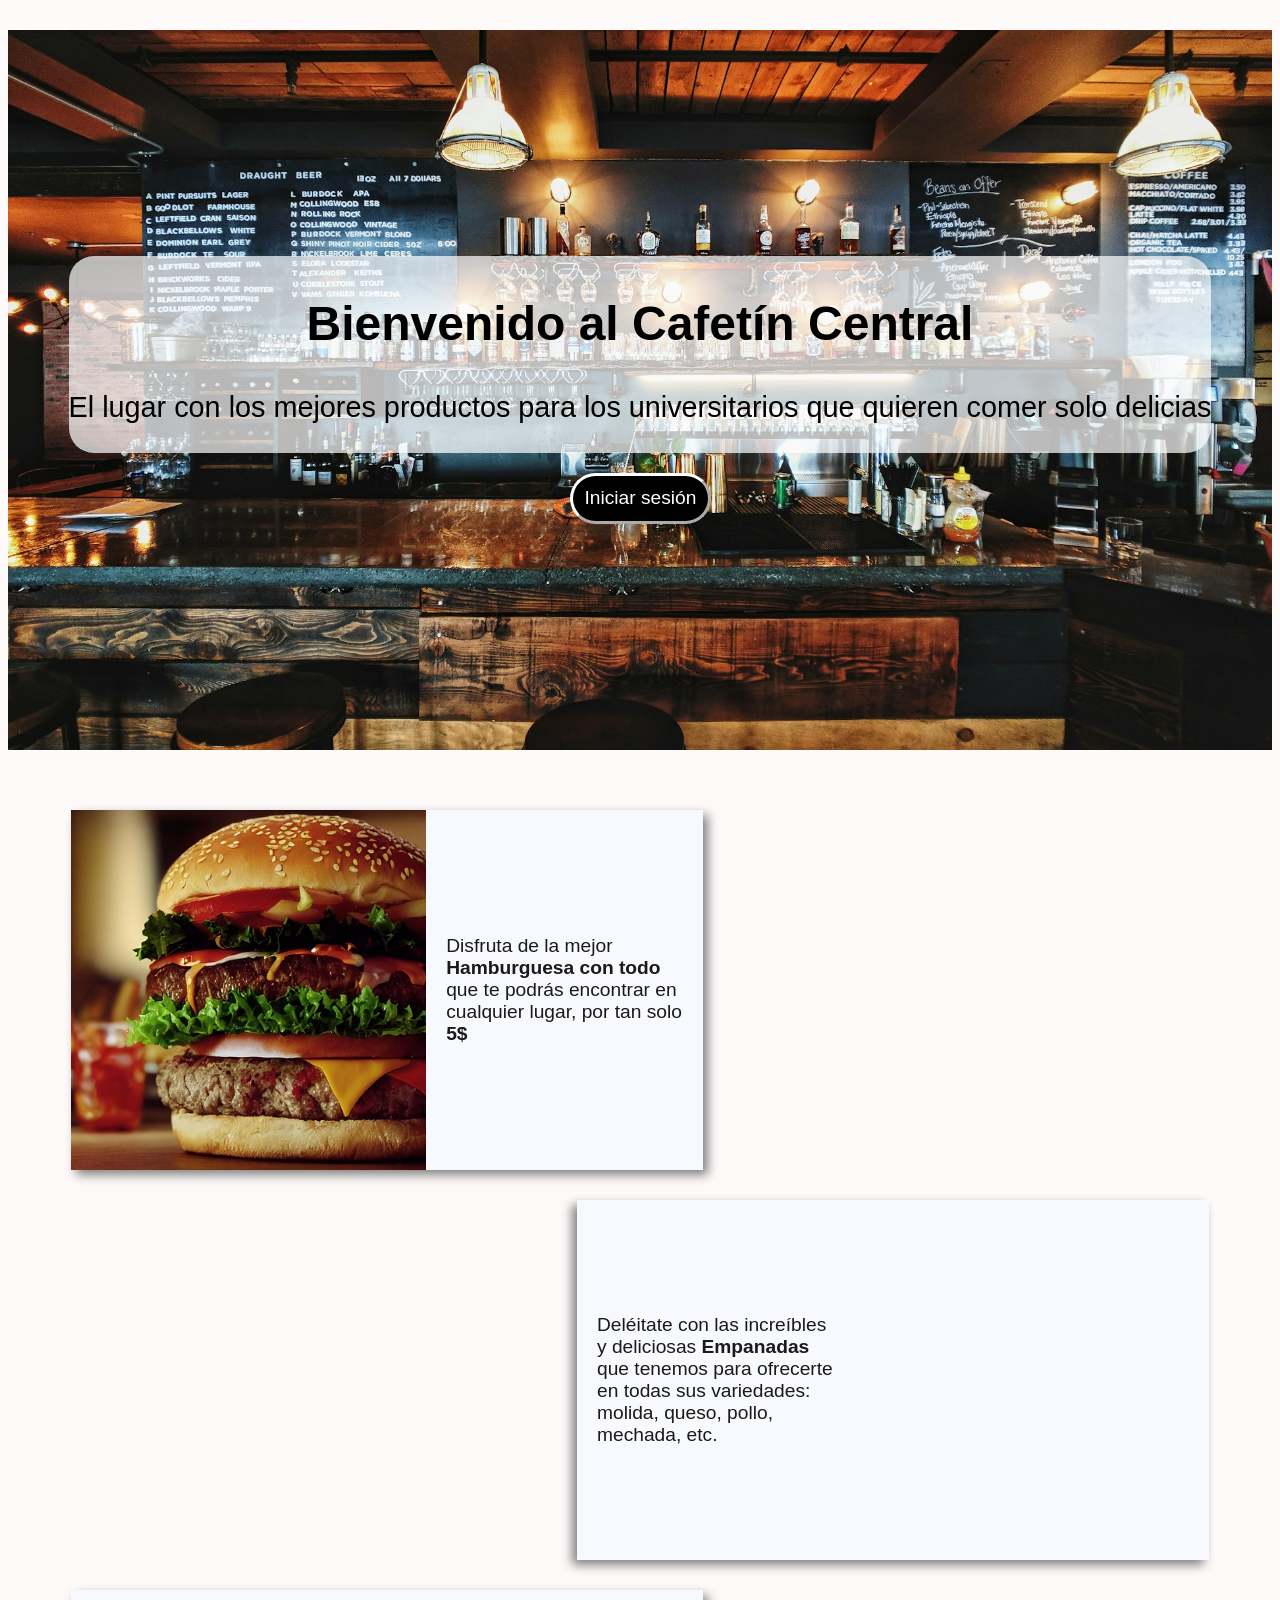
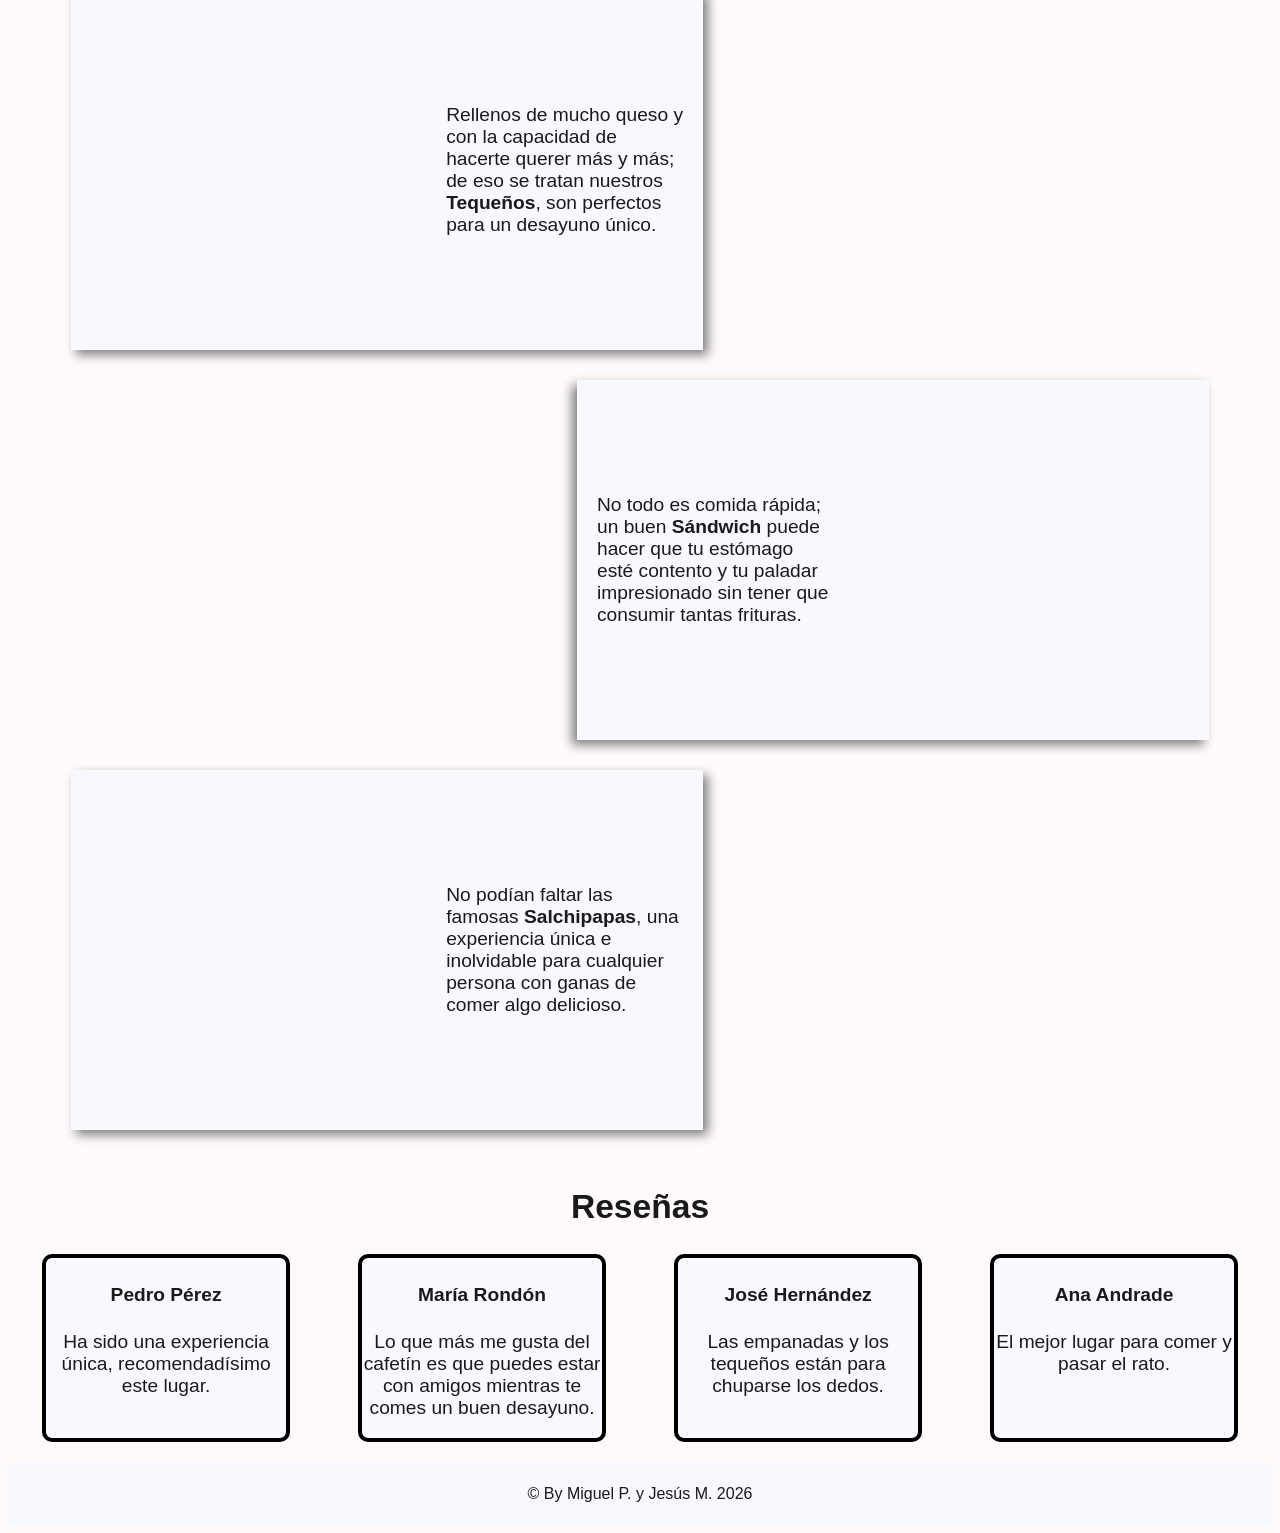
==== commit 9279d802: "commit 12" ====
--- a/index.html
+++ b/index.html
@@ -3,17 +3,17 @@
 <head>
 	<meta charset="UTF-8">
 	<meta name="viewport" content="width=device-width, initial-scale=1.0">
-	<title>Cafetin Central</title>
+	<title>Cafetín Central</title>
 	<link rel="stylesheet" href="styles.css">
 </head>
 <body>
 	<section class="seccion Hero">
 		<div class="texto">
-			<h1>Bienvenido al cafetin central</h1>
+			<h1>Bienvenido al Cafetín Central</h1>
 			<p>El lugar con los mejores productos para los universitarios que quieren comer solo delicias</p>
 		</div>
 		<div class="boton">
-			<button id="iniciar">Iniciar sesion</button>
+			<button id="iniciar">Iniciar sesión</button>
 		</div>
 	</section>
 	<section id="iniciar-sesion">
@@ -26,51 +26,50 @@
 	<section class="seccion sec2">
 		<div class="producto pr1">
 			<div class="img1"></div>
-			<p>Disfruta de la mejor <strong>Hamburguesa con todo</strong> que te podras encontrar en cualquier logar, por tan solo <strong>5$</strong></p>
+			<p>Disfruta de la mejor <strong>Hamburguesa con todo</strong> que te podrás encontrar en cualquier lugar, por tan solo <strong>5$</strong></p>
 		</div>
 		<div class="producto pr2">
 			<div class="img2"></div>
-			<p>Deleitate con las increibles y deliciosas <strong>Empanadas</strong> que tenemos para ofrecerte con todas sus variedades: molida, queso, pollo, mechada, etc</p>
+			<p>Deléitate con las increíbles y deliciosas <strong>Empanadas</strong> que tenemos para ofrecerte en todas sus variedades: molida, queso, pollo, mechada, etc.</p>
 		</div>
 		<div class="producto pr3">
 			<div class="img3"></div>
-			<p>Rellenos de mucho queso y con la capacidad de hacerte querer mas y mas; de eso se tratan nuestros <strong>Tequeños</strong>, son perfectos para un desayuno unico</p>
+			<p>Rellenos de mucho queso y con la capacidad de hacerte querer más y más; de eso se tratan nuestros <strong>Tequeños</strong>, son perfectos para un desayuno único.</p>
 		</div>
 		<div class="producto pr4">
 			<div class="img4"></div>
-			<p>No todo es comida rapida, un buen <strong>Sandwich</strong> puede hacer que tu estomago este contento y tu paladar impresionado sin tener que consumir tantas frituras</p>
+			<p>No todo es comida rápida; un buen <strong>Sándwich</strong> puede hacer que tu estómago esté contento y tu paladar impresionado sin tener que consumir tantas frituras.</p>
 		</div>
 		<div class="producto pr5">
 			<div class="img5"></div>
-			<p>No podian faltar las famosas <strong>Salchipapas</strong>, una experiencia unica e inolvidable para culquier persona con ganas de comer algo delicioso</p>
+			<p>No podían faltar las famosas <strong>Salchipapas</strong>, una experiencia única e inolvidable para cualquier persona con ganas de comer algo delicioso.</p>
 		</div>
 	</section>
 	<section class="seccion reseñas">
 		<h1>Reseñas</h1>
 		<div class="contenReseña">
 			<div class="reseña r1">
-				<h4>Pedro Perez</h4>
-				<p>A sido una experiencia unica recomendadisimo este lugar</p>
+				<h4>Pedro Pérez</h4>
+				<p>Ha sido una experiencia única, recomendadísimo este lugar.</p>
 			</div>
 			<div class="reseña r2">
-				<h4>Maria Rondon</h4>
-				<p>Lo que mas me gusta el cafetin es que pudes estar con amigos mientras te comes un buen desayuno</p>
+				<h4>María Rondón</h4>
+				<p>Lo que más me gusta del cafetín es que puedes estar con amigos mientras te comes un buen desayuno.</p>
 			</div>
 			<div class="reseña r3">
-				<h4>Jose Hernandez</h4>
-				<p>Las empanadas y los tequeños estan para chuparse los dedos</p>
+				<h4>José Hernández</h4>
+				<p>Las empanadas y los tequeños están para chuparse los dedos.</p>
 			</div>
 			<div class="reseña r4">
 				<h4>Ana Andrade</h4>
-				<p>El mejor lugar para comer y pasar el rato</p>
+				<p>El mejor lugar para comer y pasar el rato.</p>
 			</div>
 		</div>
 	</section>
 	<footer>
-		<p>By Miguel P. y Jesus M. 2026</p>
+		<p>&copy; By Miguel P. y Jesús M. 2026</p>
 	</footer>
 	
 	<script src="script.js"></script>
 </body>
-</html>
-
+</html>
--- a/styles.css
+++ b/styles.css
@@ -4,7 +4,7 @@
 
 body {
 	background-color: #FFFAFA;
-    font-family: sans-serif;
+	color: #1a1a1a;
 }
 
 .seccion{
@@ -13,7 +13,7 @@
 
 .Hero{
 	height: 80vh;
-	background-image: url("imagenes/grande.jpg");
+	background-image: url("imagenes/hero-fondo.jpg");
 	background-size: cover;
 	background-repeat: no-repeat;
 	background-position: center;
@@ -33,8 +33,6 @@
     text-align: center;
     background-color: rgba(255, 255, 255, 0.7);
     border-radius: 25px;
-    /* Evita parpadeos en el renderizado */
-    transform: translateZ(0); 
 }
 
 .boton{
@@ -49,8 +47,18 @@
 	background-color: black;
 	border-radius: 30px;
 	border-color: white;
+	border-width: medium;
 	padding: 3%;
 	font-size: 1.2rem;
+	transition: transform 0.3s ease;
+    backface-visibility: hidden;
+    perspective: 1000px;
+    will-change: transform; 
+}
+
+button:hover{
+	transform: scale(1.08);
+    padding: 3%;
 }
 
 
@@ -100,7 +108,6 @@
 
 .producto, .reseña {
     transition: transform 0.3s ease;
-    /* MÁGIA AQUÍ: Fuerza el uso de la GPU */
     backface-visibility: hidden;
     perspective: 1000px;
     will-change: transform; 
@@ -172,9 +179,8 @@
 	width: 60%;
 }
 
-/* Mejora el rendimiento de las imágenes de fondo */
 .img1, .img2, .img3, .img4, .img5 {
-    background-attachment: scroll; /* Asegúrate de que NO sea fixed */
+    background-attachment: scroll;
     will-change: auto;
 }
 
@@ -208,14 +214,12 @@
 	height: 7vh;
 }
 
-/* --- RESPONSIVIDAD PARA MÓVILES (Pantallas menores a 768px) --- */
-@media (max-width: 768px) {
+@media (max-width: 600px) {
     
-    /* 1. Ajuste del Hero (Bienvenida) */
     .Hero {
-        height: 60vh; /* Un poco más corto en móvil */
+        height: 60vh;
         padding: 20px;
-        font-size: 1.2rem; /* Reducimos el tamaño de letra */
+        font-size: 1.2rem;
     }
 
     .Hero p {
@@ -223,7 +227,7 @@
     }
 
     .boton {
-        width: 80%; /* Botón más ancho para que sea fácil de tocar */
+        width: 80%;
     }
 
     button {
@@ -231,52 +235,48 @@
         width: 100%;
     }
 
-    /* 2. Ajuste del Formulario de Inicio de Sesión */
     #formulario {
-        width: 90%; /* Casi todo el ancho de la pantalla */
+        width: 90%;
         height: auto;
         gap: 15px;
         padding: 20px;
     }
 
-    /* 3. Ajuste de los Productos (La parte más importante) */
     .sec2 {
         width: 100%;
         padding: 10px;
     }
 
     .producto {
-        width: 95% !important; /* Que ocupen casi todo el ancho */
-        margin: 20px auto !important; /* Centrados y sin desplazamientos laterales */
-        flex-direction: column !important; /* Imagen arriba, texto abajo */
+        width: 95% !important;
+        margin: 20px auto !important; 
+        flex-direction: column !important;
         height: auto;
     }
 
     .img1, .img2, .img3, .img4, .img5 {
-        width: 100%; /* Imagen a ancho completo */
-        height: 250px; /* Altura fija para las fotos */
+        width: 100%;
+        height: 250px;
     }
 
     .producto p {
-        width: 90%; /* Texto a ancho completo */
+        width: 90%;
         padding: 20px;
         text-align: center;
         font-size: 1rem;
     }
 
-    /* 4. Ajuste de las Reseñas */
     .contenReseña {
-        flex-direction: column; /* Una debajo de otra */
+        flex-direction: column; 
         align-items: center;
         gap: 20px;
     }
 
     .reseña {
-        width: 90%; /* Reseñas más anchas */
+        width: 90%;
         padding: 15px;
     }
 
-    /* 5. Ajustes de texto generales */
     h1 {
         font-size: 1.8rem;
     }
